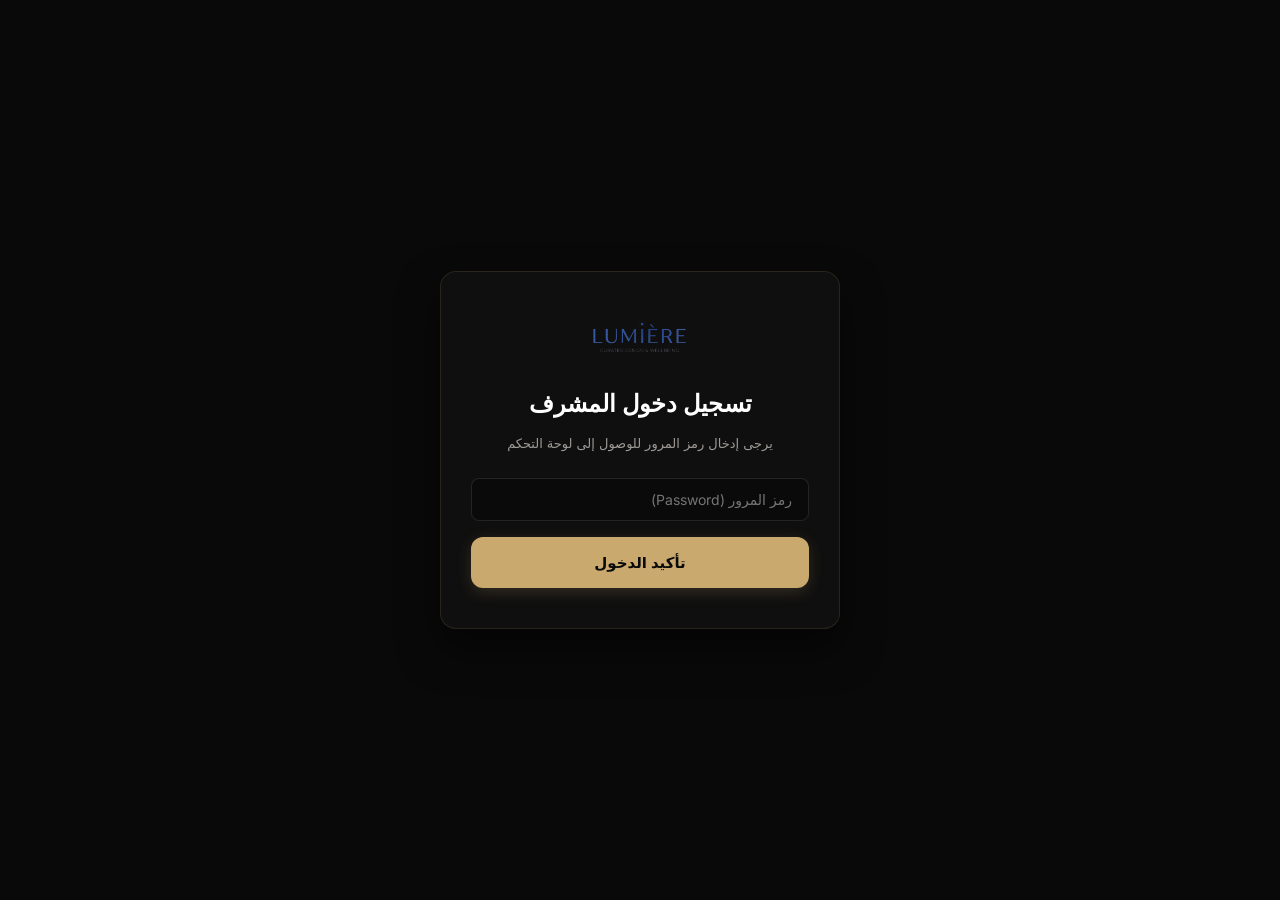
==== admin.html @ bc5e1bd5 "m" ====
<!DOCTYPE html>
<html lang="ar" dir="rtl">
<head>
  <meta charset="UTF-8" />
  <meta name="viewport" content="width=device-width, initial-scale=1.0" />
  <title>LUMIÈRE — لوحة تحكم المشرف</title>
  
  <!-- CSS Stylesheets -->
  <link rel="stylesheet" href="style.css" />
  
  <style>
    /* Admin Panel Specific Styling (Premium Dark Theme) */
    :root {
      --admin-bg: #090909;
      --admin-card: rgba(20, 20, 20, 0.6);
      --admin-border: rgba(201, 169, 110, 0.15);
      --admin-text: #f5f5f5;
    }
    
    body.admin-theme {
      background-color: var(--admin-bg);
      color: var(--admin-text);
      font-family: 'Inter', system-ui, sans-serif;
      padding-top: 40px;
    }
    
    /* Login Overlay */
    .login-overlay {
      position: fixed;
      top: 0; left: 0; right: 0; bottom: 0;
      background: #090909;
      z-index: 9999;
      display: flex;
      align-items: center;
      justify-content: center;
      padding: 20px;
      transition: opacity 0.5s ease, visibility 0.5s;
    }
    .login-overlay.hidden {
      opacity: 0;
      visibility: hidden;
      pointer-events: none;
    }
    .login-card {
      background: rgba(18, 18, 18, 0.75);
      border: 1px solid var(--admin-border);
      border-radius: 16px;
      padding: 40px 30px;
      max-width: 400px;
      width: 100%;
      text-align: center;
      backdrop-filter: blur(20px);
      -webkit-backdrop-filter: blur(20px);
      box-shadow: 0 20px 40px rgba(0,0,0,0.5);
    }
    .login-logo {
      height: 50px;
      margin: 0 auto 24px;
      filter: invert(1);
    }
    .login-title {
      font-family: 'Cormorant Garamond', Georgia, serif;
      font-size: 24px;
      font-weight: 600;
      color: var(--white);
      margin-bottom: 8px;
    }
    .login-subtitle {
      font-size: 13px;
      color: var(--grey-400);
      margin-bottom: 24px;
    }
    .login-form {
      display: flex;
      flex-direction: column;
      gap: 16px;
    }
    
    /* Main Layout */
    .admin-container {
      max-width: 1200px;
      margin: 0 auto;
      padding: 20px;
    }
    .admin-header {
      display: flex;
      justify-content: space-between;
      align-items: center;
      border-bottom: 1px solid var(--admin-border);
      padding-bottom: 20px;
      margin-bottom: 30px;
    }
    .admin-brand {
      display: flex;
      align-items: center;
      gap: 12px;
    }
    .admin-logo {
      height: 38px;
      filter: invert(1);
    }
    .admin-title-text {
      font-family: var(--font-serif);
      font-size: 22px;
      font-weight: 600;
      letter-spacing: 0.04em;
    }
    .logout-btn {
      padding: 8px 16px;
      border: 1px solid rgba(224, 85, 85, 0.4);
      border-radius: 8px;
      color: #e05555;
      font-size: 13px;
      font-weight: 600;
      transition: all 0.3s;
    }
    .logout-btn:hover {
      background: rgba(220, 60, 60, 0.1);
      border-color: #e05555;
    }
    
    .admin-grid {
      display: grid;
      grid-template-columns: 1.2fr 0.8fr;
      gap: 30px;
    }
    
    @media (max-width: 991px) {
      .admin-grid {
        grid-template-columns: 1fr;
      }
    }
    
    /* Box Styles */
    .admin-box {
      background: var(--admin-card);
      border: 1px solid var(--admin-border);
      border-radius: 16px;
      padding: 30px;
      backdrop-filter: blur(12px);
      -webkit-backdrop-filter: blur(12px);
    }
    .box-title {
      font-size: 18px;
      font-weight: 700;
      color: var(--accent);
      margin-bottom: 20px;
      border-bottom: 1px solid rgba(255,255,255,0.05);
      padding-bottom: 10px;
    }
    
    /* Form inputs for Admin Dark Mode */
    .a-form {
      display: flex;
      flex-direction: column;
      gap: 20px;
    }
    .a-group {
      display: flex;
      flex-direction: column;
      gap: 6px;
    }
    .a-label {
      font-size: 13px;
      font-weight: 700;
      color: #bbb;
    }
    .a-input, .a-select, .a-textarea {
      width: 100%;
      padding: 12px 16px;
      background: rgba(10, 10, 10, 0.8);
      border: 1px solid rgba(255, 255, 255, 0.1);
      border-radius: 8px;
      color: var(--white);
      font-family: inherit;
      font-size: 14px;
      transition: all 0.2s;
    }
    .a-input:focus, .a-select:focus, .a-textarea:focus {
      outline: none;
      border-color: var(--accent);
      box-shadow: 0 0 0 3px rgba(201, 169, 110, 0.15);
    }
    .a-row-2 {
      display: grid;
      grid-template-columns: 1fr 1fr;
      gap: 16px;
    }
    
    /* File Drag & Drop */
    .a-upload {
      border: 2px dashed rgba(255,255,255,0.15);
      border-radius: 12px;
      padding: 30px 20px;
      text-align: center;
      cursor: pointer;
      background: rgba(0,0,0,0.2);
      transition: all 0.3s;
    }
    .a-upload:hover, .a-upload.is-dragover {
      border-color: var(--accent);
      background: rgba(201, 169, 110, 0.03);
    }
    .upload-icon {
      font-size: 32px;
      margin-bottom: 10px;
      color: var(--accent);
      display: block;
    }
    .upload-text {
      font-size: 13px;
      color: #aaa;
    }
    .upload-preview-wrap {
      display: none;
      align-items: center;
      justify-content: space-between;
      margin-top: 10px;
      padding: 10px;
      background: rgba(255,255,255,0.03);
      border-radius: 8px;
      border: 1px solid rgba(255,255,255,0.05);
    }
    .upload-preview-img {
      width: 50px;
      height: 50px;
      object-fit: cover;
      border-radius: 4px;
    }
    .upload-remove {
      color: #e05555;
      font-size: 12px;
      font-weight: 600;
      cursor: pointer;
    }
    
    /* Benefits List Builder */
    .benefits-builder {
      display: flex;
      flex-direction: column;
      gap: 10px;
    }
    .benefit-input-row {
      display: flex;
      gap: 10px;
    }
    .add-benefit-btn {
      padding: 10px 16px;
      background: rgba(255,255,255,0.05);
      color: var(--white);
      border-radius: 8px;
      font-size: 13px;
      font-weight: 600;
      border: 1px solid rgba(255,255,255,0.1);
      transition: all 0.3s;
    }
    .add-benefit-btn:hover {
      border-color: var(--accent);
      color: var(--accent);
    }
    .remove-benefit-btn {
      padding: 0 12px;
      background: rgba(220, 60, 60, 0.1);
      color: #e05555;
      border-radius: 8px;
      font-size: 14px;
    }
    
    /* Submit Button */
    .submit-btn {
      width: 100%;
      padding: 16px;
      background: var(--accent);
      color: var(--black);
      font-size: 15px;
      font-weight: 700;
      border-radius: 12px;
      transition: all 0.3s;
      box-shadow: 0 4px 16px rgba(201, 169, 110, 0.2);
      margin-top: 10px;
    }
    .submit-btn:hover:not(:disabled) {
      transform: translateY(-2px);
      box-shadow: 0 6px 20px rgba(201, 169, 110, 0.35);
      filter: brightness(1.1);
    }
    .submit-btn:disabled {
      background: #333;
      color: #666;
      box-shadow: none;
      cursor: not-allowed;
    }
    
    /* Status Messages */
    .status-msg {
      padding: 14px 20px;
      border-radius: 10px;
      font-size: 13px;
      display: none;
      line-height: 1.5;
    }
    .status-msg--success {
      display: block;
      background: rgba(46, 204, 113, 0.1);
      border: 1px solid rgba(46, 204, 113, 0.3);
      color: #2ecc71;
    }
    .status-msg--error {
      display: block;
      background: rgba(231, 76, 60, 0.1);
      border: 1px solid rgba(231, 76, 60, 0.3);
      color: #e74c3c;
    }
    
    /* Preview Container fixes for admin */
    .admin-preview-sticky {
      position: sticky;
      top: 40px;
    }
    .preview-placeholder-card {
      border: 1.5px dashed rgba(255,255,255,0.1);
      border-radius: 12px;
      height: 350px;
      display: flex;
      align-items: center;
      justify-content: center;
      color: #666;
      font-style: italic;
    }
    
    /* Form Helpers */
    .toast-copy {
      position: fixed;
      bottom: 20px; left: 50%;
      transform: translateX(-50%);
      background: var(--accent);
      color: var(--black);
      padding: 8px 16px;
      border-radius: 20px;
      font-size: 12px;
      font-weight: bold;
      opacity: 0;
      transition: opacity 0.3s;
      z-index: 10000;
    }
    .toast-copy.is-visible {
      opacity: 1;
    }
  </style>
</head>
<body class="admin-theme">

  <!-- خلفية متحركة هادئة للموقع -->
  <div class="animated-bg-container">
      <div class="blur-orb orb-1"></div>
      <div class="blur-orb orb-2"></div>
      <div class="blur-orb orb-3"></div>
  </div>

  <!-- 🔒 شاشة تسجيل الدخول للحماية -->
  <div class="login-overlay" id="login-overlay">
    <div class="login-card">
      <img src="images/removebg-preview.png" alt="Lumière" class="login-logo" />
      <h2 class="login-title">تسجيل دخول المشرف</h2>
      <p class="login-subtitle">يرجى إدخال رمز المرور للوصول إلى لوحة التحكم</p>
      
      <form class="login-form" id="login-form">
        <div class="a-group">
          <input type="password" id="login-password" class="a-input" placeholder="رمز المرور (Password)" autocomplete="current-password" required />
        </div>
        <div id="login-error" class="status-msg status-msg--error" style="margin-bottom: 10px; display: none;"></div>
        <button type="submit" class="submit-btn" style="margin-top:0">تأكيد الدخول</button>
      </form>
    </div>
  </div>

  <!-- 📊 لوحة التحكم الرئيسية -->
  <div class="admin-container" id="admin-content" style="display:none">
    
    <header class="admin-header">
      <div class="admin-brand">
        <img src="images/removebg-preview.png" alt="Lumière" class="admin-logo" />
        <span class="admin-title-text">LUMIÈRE — إدارة المنتجات</span>
      </div>
      <button class="logout-btn" id="logout-btn">تسجيل الخروج</button>
    </header>

    <div class="admin-grid">
      <!-- الجزء الأيمن: نموذج إضافة منتج -->
      <section class="admin-box">
        <h2 class="box-title">إضافة منتج جديد</h2>
        
        <div id="status-container" style="margin-bottom: 20px;"></div>

        <form class="a-form" id="add-product-form">
          
          <div class="a-row-2">
            <!-- اسم المنتج -->
            <div class="a-group">
              <label class="a-label" for="p-name">اسم المنتج *</label>
              <input type="text" id="p-name" class="a-input" placeholder="مثال: Sérum Éclat Intense" required />
            </div>
            
            <!-- معرف المنتج Slug -->
            <div class="a-group">
              <label class="a-label" for="p-id">المعرف الفريد (ID/Slug) *</label>
              <input type="text" id="p-id" class="a-input" placeholder="مثال: serum-eclat (أحرف صغيرة وشرطات)" required />
            </div>
          </div>

          <div class="a-row-2">
            <!-- الماركة والتفصيل -->
            <div class="a-group">
              <label class="a-label" for="p-brand">العلامة التجارية والنوع *</label>
              <input type="text" id="p-brand" class="a-input" placeholder="مثال: Lumière · Sérum" required />
            </div>

            <!-- الحجم -->
            <div class="a-group">
              <label class="a-label" for="p-volume">الحجم / السعة *</label>
              <input type="text" id="p-volume" class="a-input" placeholder="مثال: 30 ml أو 120 ml" required />
            </div>
          </div>

          <div class="a-row-2">
            <!-- السعر الحالي -->
            <div class="a-group">
              <label class="a-label" for="p-price">السعر الحالي (DA) *</label>
              <input type="number" id="p-price" class="a-input" min="0" placeholder="مثال: 5900" required />
            </div>

            <!-- السعر القديم (اختياري) -->
            <div class="a-group">
              <label class="a-label" for="p-oldprice">السعر قبل التخفيض (اختياري)</label>
              <input type="number" id="p-oldprice" class="a-input" min="0" placeholder="مثال: 7500" />
            </div>
          </div>

          <div class="a-row-2">
            <!-- التصنيف -->
            <div class="a-group">
              <label class="a-label" for="p-category">التصنيف *</label>
              <select id="p-category" class="a-select" required>
                <option value="soins">عناية بالبشرة (Soins)</option>
                <option value="cheveux">عناية بالشعر (Cheveux)</option>
                <option value="parfums">عطور (Parfums)</option>
              </select>
            </div>

            <!-- الشارة الترويجية -->
            <div class="a-group">
              <label class="a-label" for="p-tag">الشارة الترويجية (Tag)</label>
              <input type="text" id="p-tag" class="a-input" placeholder="مثال: Bestseller, Nouveau, Exclusif" />
            </div>
          </div>

          <div class="a-row-2">
            <!-- النجوم التقييم -->
            <div class="a-group">
              <label class="a-label" for="p-stars">التقييم (النجوم) *</label>
              <select id="p-stars" class="a-select" required>
                <option value="5">5 نجوم (★★★★★)</option>
                <option value="4">4 نجوم (★★★★☆)</option>
                <option value="3">3 نجوم (★★★☆☆)</option>
              </select>
            </div>
            
            <!-- لا شيء آخر حالياً -->
            <div class="a-group"></div>
          </div>

          <!-- الوصف -->
          <div class="a-group">
            <label class="a-label" for="p-desc">الوصف القصير للمنتج *</label>
            <textarea id="p-desc" class="a-textarea" rows="3" placeholder="اكتب وصفاً موجزاً وجذاباً للمنتج..." required></textarea>
          </div>

          <!-- فوائد ومميزات المنتج -->
          <div class="a-group">
            <label class="a-label">فوائد ومميزات المنتج (Benefits Checklist) *</label>
            <div class="benefits-builder" id="benefits-container">
              <div class="benefit-input-row">
                <input type="text" class="a-input benefit-input" placeholder="مثال: إشراقة طبيعية وفورية للبشرة" required />
                <button type="button" class="remove-benefit-btn" onclick="removeBenefitRow(this)">✕</button>
              </div>
            </div>
            <button type="button" class="add-benefit-btn" id="add-benefit-row-btn" style="align-self:flex-start; margin-top:8px;">+ إضافة فائدة أخرى</button>
          </div>

          <!-- رفع الصورة -->
          <div class="a-group">
            <label class="a-label">صورة المنتج *</label>
            <div class="a-upload" id="upload-area">
              <span class="upload-icon">📸</span>
              <span class="upload-text" id="upload-status-text">اسحب الصورة هنا أو اضغط للاختيار</span>
              <input type="file" id="p-image-file" accept="image/*" style="display:none" required />
            </div>
            
            <div class="upload-preview-wrap" id="upload-preview-wrap">
              <img id="preview-thumbnail" class="upload-preview-img" src="" alt="Preview" />
              <span class="upload-remove" id="preview-remove">إزالة الصورة ✕</span>
            </div>
          </div>

          <!-- زر الحفظ -->
          <button type="submit" class="submit-btn" id="save-btn">حفظ ونشر المنتج 🚀</button>

        </form>
      </section>

      <!-- الجزء الأيسر: معاينة الكارت الحية -->
      <aside class="admin-preview-sticky">
        <div class="admin-box" style="padding: 20px;">
          <h2 class="box-title" style="margin-bottom:15px; font-size:16px;">المعاينة الحية للكارت (Live Preview)</h2>
          
          <div id="live-preview-container">
            <!-- سيتم توليد المعاينة هنا ديناميكياً -->
            <div class="preview-placeholder-card" id="preview-placeholder">
              قم بتعبئة البيانات ورفع صورة لعرض المعاينة الحية هنا...
            </div>
          </div>
        </div>
      </aside>
    </div>

  </div>

  <div class="toast-copy" id="toast-copy">تم نسخ RIP!</div>

  <!-- Firebase SDKs compat -->
  <script src="https://www.gstatic.com/firebasejs/10.8.0/firebase-app-compat.js"></script>
  <script src="https://www.gstatic.com/firebasejs/10.8.0/firebase-firestore-compat.js"></script>
  <script src="https://www.gstatic.com/firebasejs/10.8.0/firebase-storage-compat.js"></script>
  <script src="https://www.gstatic.com/firebasejs/10.8.0/firebase-auth-compat.js"></script>

  <!-- Shared Firebase Config -->
  <script src="firebase-config.js"></script>

  <script>
    /* =========================================================
       🔒 SECURITY AND LOGIN CONTROLS
    ========================================================= */
    const MASTER_PASSWORD_HASH = "lumiere2026"; // Simple master password
    const loginOverlay = document.getElementById('login-overlay');
    const loginForm    = document.getElementById('login-form');
    const loginPassword = document.getElementById('login-password');
    const loginError   = document.getElementById('login-error');
    const adminContent = document.getElementById('admin-content');
    const logoutBtn    = document.getElementById('logout-btn');

    // Check if already authenticated during session
    if (sessionStorage.getItem('lumiere_admin_auth') === 'true') {
      showAdminContent();
    }

    function showAdminContent() {
      loginOverlay.classList.add('hidden');
      adminContent.style.display = 'block';
    }

    loginForm.addEventListener('submit', (e) => {
      e.preventDefault();
      const enteredPassword = loginPassword.value;

      if (enteredPassword === MASTER_PASSWORD_HASH) {
        sessionStorage.setItem('lumiere_admin_auth', 'true');
        loginError.style.display = 'none';
        showAdminContent();
        loginPassword.value = '';
      } else {
        loginError.textContent = "رمز المرور غير صحيح! يرجى إعادة المحاولة.";
        loginError.style.display = 'block';
      }
    });

    logoutBtn.addEventListener('click', () => {
      sessionStorage.removeItem('lumiere_admin_auth');
      adminContent.style.display = 'none';
      loginOverlay.classList.remove('hidden');
    });

    /* =========================================================
       🛠️ DYNAMIC BENEFITS BUILDER
    ========================================================= */
    const benefitsContainer = document.getElementById('benefits-container');
    const addBenefitRowBtn  = document.getElementById('add-benefit-row-btn');

    function removeBenefitRow(button) {
      const rows = benefitsContainer.querySelectorAll('.benefit-input-row');
      if (rows.length > 1) {
        button.closest('.benefit-input-row').remove();
        updateLivePreview();
      } else {
        alert('يجب إضافة فائدة واحدة على الأقل للمنتج.');
      }
    }

    addBenefitRowBtn.addEventListener('click', () => {
      const row = document.createElement('div');
      row.className = 'benefit-input-row';
      row.innerHTML = `
        <input type="text" class="a-input benefit-input" placeholder="مثال: فائدة أو ميزة أخرى للمنتج..." required />
        <button type="button" class="remove-benefit-btn" onclick="removeBenefitRow(this)">✕</button>
      `;
      benefitsContainer.appendChild(row);
      
      // Attach change listener to the new input
      row.querySelector('.benefit-input').addEventListener('input', updateLivePreview);
    });

    /* =========================================================
       📸 IMAGE UPLOAD AND DRAG-AND-DROP PREVIEW
    ========================================================= */
    const uploadArea = document.getElementById('upload-area');
    const fileInput  = document.getElementById('p-image-file');
    const previewWrap = document.getElementById('upload-preview-wrap');
    const previewThumb = document.getElementById('preview-thumbnail');
    const previewRemove = document.getElementById('preview-remove');
    let loadedImageBase64 = null;

    uploadArea.addEventListener('click', (e) => {
      if (e.target === previewRemove) return;
      fileInput.click();
    });

    // Drag-and-drop
    uploadArea.addEventListener('dragover', (e) => {
      e.preventDefault();
      uploadArea.classList.add('is-dragover');
    });
    uploadArea.addEventListener('dragleave', () => {
      uploadArea.classList.remove('is-dragover');
    });
    uploadArea.addEventListener('drop', (e) => {
      e.preventDefault();
      uploadArea.classList.remove('is-dragover');
      if (e.dataTransfer.files.length > 0) {
        fileInput.files = e.dataTransfer.files;
        handleSelectedImage(fileInput.files[0]);
      }
    });

    fileInput.addEventListener('change', () => {
      if (fileInput.files.length > 0) {
        handleSelectedImage(fileInput.files[0]);
      }
    });

    function handleSelectedImage(file) {
      if (!file.type.startsWith('image/')) {
        alert('يرجى تحميل ملف صورة صالح فقط.');
        fileInput.value = '';
        return;
      }
      
      const reader = new FileReader();
      reader.onload = (e) => {
        loadedImageBase64 = e.target.result;
        previewThumb.src = loadedImageBase64;
        uploadArea.style.display = 'none';
        previewWrap.style.display = 'flex';
        updateLivePreview();
      };
      reader.readAsDataURL(file);
    }

    previewRemove.addEventListener('click', (e) => {
      e.stopPropagation();
      fileInput.value = '';
      loadedImageBase64 = null;
      previewThumb.src = '';
      uploadArea.style.display = 'block';
      previewWrap.style.display = 'none';
      updateLivePreview();
    });

    /* =========================================================
       👁️ LIVE PRODUCT CARD PREVIEW (Dynamically Generated)
    ========================================================= */
    const lpContainer = document.getElementById('live-preview-container');
    const lpPlaceholder = document.getElementById('preview-placeholder');
    
    // Form fields selectors
    const fName = document.getElementById('p-name');
    const fId = document.getElementById('p-id');
    const fBrand = document.getElementById('p-brand');
    const fVolume = document.getElementById('p-volume');
    const fPrice = document.getElementById('p-price');
    const fOldPrice = document.getElementById('p-oldprice');
    const fCategory = document.getElementById('p-category');
    const fTag = document.getElementById('p-tag');
    const fStars = document.getElementById('p-stars');
    const fDesc = document.getElementById('p-desc');

    // Auto-generate Slug/ID from Name
    fName.addEventListener('input', () => {
      if (!fId.dataset.userEdited) {
        fId.value = fName.value
          .toLowerCase()
          .replace(/[^\w\s-]/g, '') // remove special chars
          .replace(/\s+/g, '-')     // replace spaces with dash
          .replace(/-+/g, '-');     // replace multi-dashes with single
      }
      updateLivePreview();
    });

    fId.addEventListener('input', () => {
      fId.dataset.userEdited = "true";
      updateLivePreview();
    });

    // Add listeners to other inputs to trigger preview updates
    [fBrand, fVolume, fPrice, fOldPrice, fCategory, fTag, fStars, fDesc].forEach(el => {
      el.addEventListener('input', updateLivePreview);
    });
    
    // Initial change listener for first benefit
    document.querySelector('.benefit-input').addEventListener('input', updateLivePreview);

    function starsHTML(count) {
      return '★'.repeat(count) + '☆'.repeat(5 - count);
    }

    function updateLivePreview() {
      const name = fName.value.trim();
      const price = parseFloat(fPrice.value) || 0;
      const oldPrice = parseFloat(fOldPrice.value) || null;
      const brand = fBrand.value.trim();
      const desc = fDesc.value.trim();
      const tag = fTag.value.trim();
      const stars = parseInt(fStars.value, 10);
      const imageSrc = loadedImageBase64 || '';

      if (!name || !price) {
        lpPlaceholder.style.display = 'flex';
        // Remove existing card preview if any
        const existingCard = lpContainer.querySelector('.pcard');
        if (existingCard) existingCard.remove();
        return;
      }

      lpPlaceholder.style.display = 'none';
      let existingCard = lpContainer.querySelector('.pcard');
      if (!existingCard) {
        existingCard = document.createElement('article');
        existingCard.className = 'pcard';
        existingCard.style.maxWidth = '340px';
        existingCard.style.margin = '0 auto';
        lpContainer.appendChild(existingCard);
      }

      const oldPriceStr = oldPrice ? `<span class="pcard__old">${oldPrice.toLocaleString('fr-DZ')} DA</span>` : '';
      const tagStr = tag ? `<span class="pcard__tag">${tag}</span>` : '';

      existingCard.innerHTML = `
        <div class="pcard__image-wrap" style="height: 240px; background: rgba(255,255,255,0.03);">
          ${tagStr}
          <button class="pcard__wish" type="button" style="pointer-events: none;">♡</button>
          <div class="pcard__image-link" style="display:block; width:100%; height:100%;">
            <img src="${imageSrc || 'data:image/svg+xml,%3Csvg xmlns=\'http://www.w3.org/2000/svg\' width=\'80\' height=\'80\' viewBox=\'0 0 24 24\' fill=\'none\' stroke=\'%23c9a96e\' stroke-width=\'1\'%3E%3Crect x=\'3\' y=\'3\' width=\'18\' height=\'18\' rx=\'2\'/%3E%3Ccircle cx=\'8.5\' cy=\'8.5\' r=\'1.5\'/%3E%3Cpolyline points=\'21 15 16 10 5 21\'/%3E%3C/svg%3E'}" 
                 alt="${name}" class="pcard__image" style="width: 100%; height: 100%; object-fit: cover;" />
          </div>
          <div class="pcard__overlay" style="display:flex; justify-content:center; align-items:center;">
            <button class="pcard__quick-add" type="button" style="pointer-events: none; padding: 10px 16px; border-radius: 8px;">+ Ajouter au panier</button>
          </div>
        </div>
        <div class="pcard__body" style="padding:15px; border-top:1px solid rgba(255,255,255,0.05); text-align:right;" dir="rtl">
          <p class="pcard__brand" style="margin-bottom:4px; font-size:12px; color:var(--accent);">${brand || 'LUMIÈRE'}</p>
          <h3 class="pcard__name" style="font-size:15px; font-weight:700; margin-bottom:6px;">${name}</h3>
          <p class="pcard__desc" style="font-size:12px; line-height:1.4; color:#888; height:auto; -webkit-line-clamp:2; margin-bottom:10px;">${desc || 'وصف المنتج يظهر هنا...'}</p>
          <div class="pcard__footer" style="display:flex; justify-content:space-between; align-items:center;">
            <div>
              <span class="pcard__price" style="font-weight:700; font-size:14px;">${price.toLocaleString('fr-DZ')} DA</span>
              ${oldPriceStr}
            </div>
            <div class="pcard__stars" style="color:var(--accent); font-size:12px;">${starsHTML(stars)}</div>
          </div>
        </div>
      `;
    }

    /* =========================================================
       🔥 SUBMIT PRODUCT DATA TO FIREBASE
    ========================================================= */
    const addProductForm = document.getElementById('add-product-form');
    const statusContainer = document.getElementById('status-container');
    const saveBtn = document.getElementById('save-btn');

    addProductForm.addEventListener('submit', async (e) => {
      e.preventDefault();

      // Clear previous status
      statusContainer.innerHTML = '';

      if (!firebaseInitialized) {
        showStatus('error', 'لا يمكن حفظ المنتج: لم يتم تهيئة Firebase بنجاح. يرجى تعديل مفاتيح الإعداد في الملف `firebase-config.js`.');
        return;
      }

      const file = fileInput.files[0];
      if (!file) {
        showStatus('error', 'يرجى اختيار صورة للمنتج أولاً.');
        return;
      }

      // Collect benefits list
      const benefits = [];
      document.querySelectorAll('.benefit-input').forEach(input => {
        const val = input.value.trim();
        if (val) benefits.push(val);
      });

      if (benefits.length === 0) {
        showStatus('error', 'يرجى كتابة فائدة واحدة على الأقل للمنتج.');
        return;
      }

      // Disable inputs
      saveBtn.disabled = true;
      saveBtn.textContent = 'جاري رفع صورة المنتج...';

      try {
        const pId = fId.value.trim();
        
        // 1. Upload file to Firebase Storage
        const fileExt = file.name.split('.').pop();
        const storageRef = storage.ref(`products/${pId}_${Date.now()}.${fileExt}`);
        const uploadTask = await storageRef.put(file);
        const imageUrl = await uploadTask.ref.getDownloadURL();
        
        saveBtn.textContent = 'جاري نشر البيانات في قاعدة البيانات...';

        // 2. Prepare payload
        const productPayload = {
          id: pId,
          name: fName.value.trim(),
          brand: fBrand.value.trim(),
          desc: fDesc.value.trim(),
          price: parseFloat(fPrice.value),
          oldPrice: fOldPrice.value ? parseFloat(fOldPrice.value) : null,
          img: imageUrl,
          tag: fTag.value.trim() || 'Nouveau',
          stars: parseInt(fStars.value, 10),
          category: fCategory.value,
          volume: fVolume.value.trim(),
          benefits: benefits,
          createdAt: firebase.firestore.FieldValue.serverTimestamp()
        };

        // 3. Save to Firestore doc
        await db.collection('products').doc(pId).set(productPayload);

        showStatus('success', `تم نشر المنتج <strong>"${productPayload.name}"</strong> بنجاح! تم حفظ البيانات والوصول للمتجر ديناميكياً.`);
        
        // Reset form completely
        addProductForm.reset();
        previewRemove.click();
        
        // Reset dynamic benefits except the first row
        const rows = benefitsContainer.querySelectorAll('.benefit-input-row');
        for (let i = 1; i < rows.length; i++) {
          rows[i].remove();
        }
        
        // Refresh preview
        updateLivePreview();

      } catch (error) {
        console.error("Firebase upload error:", error);
        showStatus('error', `حدث خطأ أثناء رفع المنتج: ${error.message}`);
      } finally {
        saveBtn.disabled = false;
        saveBtn.textContent = 'حفظ ونشر المنتج 🚀';
      }
    });

    function showStatus(type, msg) {
      const div = document.createElement('div');
      div.className = `status-msg status-msg--${type}`;
      div.innerHTML = msg;
      statusContainer.appendChild(div);
      
      // Auto-scroll status into view
      div.scrollIntoView({ behavior: 'smooth', block: 'nearest' });
    }
  </script>
</body>
</html>
---- style.css ----
/* ============================================================
   LUMIÈRE — Sephora / Fenty Beauty Inspired Design
   Palette: Pure Black & White, Editorial & Luxury
   ============================================================ */

/* ── Google Fonts ─────────────────────────────────────────── */
@import url('https://fonts.googleapis.com/css2?family=Cormorant+Garamond:ital,wght@0,300;0,400;0,600;1,300;1,400&family=Inter:wght@300;400;500;600&display=swap');

/* ── Design Tokens ────────────────────────────────────────── */
:root {
  --black:       #0a0a0a;
  --white:       #ffffff;
  --off-white:   #f5f4f2;
  --grey-100:    #f0efed;
  --grey-200:    #e0dedb;
  --grey-400:    #9e9b97;
  --grey-600:    #5a5855;
  --accent:      #c9a96e;      /* warm gold — the one hint of colour */

  --font-serif:  'Cormorant Garamond', Georgia, serif;
  --font-sans:   'Inter', system-ui, sans-serif;

  --ease-out:    cubic-bezier(0.22, 1, 0.36, 1);
  --ease-in-out: cubic-bezier(0.65, 0, 0.35, 1);

  --nav-h:       72px;
  --radius-sm:   4px;
  --radius-md:   8px;
}

/* ── Reset & Base ─────────────────────────────────────────── */
*, *::before, *::after {
  margin: 0;
  padding: 0;
  box-sizing: border-box;
}

html {
  scroll-behavior: smooth;
  scroll-padding-top: 110px;
  -webkit-font-smoothing: antialiased;
}

body {
  background-color: var(--white);
  color: var(--black);
  font-family: var(--font-sans);
  font-size: 15px;
  line-height: 1.6;
  overflow-x: hidden;
  padding-top: 108px; /* promo banner (36px) + navbar (72px) */
}

img { display: block; max-width: 100%; }
a   { text-decoration: none; color: inherit; }
button { cursor: pointer; font-family: inherit; border: none; background: none; }

/* ── Utility ──────────────────────────────────────────────── */
.visually-hidden {
  position: absolute; width: 1px; height: 1px;
  overflow: hidden; clip: rect(0 0 0 0);
}

/* ============================================================
   🧭 NAVBAR
   ============================================================ */
.navbar {
  position: fixed;
  top: 36px; left: 0; right: 0;
  height: var(--nav-h);
  background: rgba(255,255,255,0.96);
  backdrop-filter: blur(12px);
  -webkit-backdrop-filter: blur(12px);
  border-bottom: 1px solid var(--grey-200);
  display: flex;
  align-items: center;
  justify-content: space-between;
  padding: 0 48px;
  z-index: 1000;
  transition: height 0.3s var(--ease-out),
              top 0.3s var(--ease-out),
              box-shadow 0.3s;
}
.navbar--shrink {
  top: 36px;
  height: 56px;
}

.navbar:has(+ .hero:not(:is(:hover))) {
  box-shadow: none;
}

/* Logo */
.nav__logo {
  display: flex;
  align-items: center;
  max-width: 45%; /* prevent overlap with navbar buttons on small screens */
}
.nav__logo-img {
  height: 46px; /* height between 45px and 50px */
  max-height: 100%;
  width: auto;
  max-width: 100%;
  object-fit: contain;
  display: block;
  transition: height 0.3s var(--ease-out);
}
.navbar--shrink .nav__logo-img {
  height: 38px;
}

/* Links */
.nav__links {
  display: flex;
  align-items: center;
  list-style: none;
  gap: 36px;
}
.nav__links a {
  font-size: 12px;
  font-weight: 500;
  letter-spacing: 0.12em;
  text-transform: uppercase;
  color: var(--grey-600);
  position: relative;
  padding-bottom: 3px;
  transition: color 0.25s;
}
.nav__links a::after {
  content: '';
  position: absolute;
  left: 0; bottom: 0;
  width: 0; height: 1px;
  background: var(--black);
  transition: width 0.3s var(--ease-out);
}
.nav__links a:hover {
  color: var(--black);
}
.nav__links a:hover::after { width: 100%; }

/* Icon buttons */
.nav__right { display: flex; align-items: center; gap: 12px; }
.nav__icon-btn {
  position: relative;
  width: 40px; height: 40px;
  display: flex; align-items: center; justify-content: center;
  border-radius: 50%;
  color: var(--black);
  transition: background 0.2s;
}
.nav__icon-btn:hover { background: var(--grey-100); }

.nav__cart-badge {
  position: absolute;
  top: 4px; right: 4px;
  width: 16px; height: 16px;
  background: var(--black);
  color: var(--white);
  font-size: 9px;
  font-weight: 600;
  border-radius: 50%;
  display: flex; align-items: center; justify-content: center;
  transition: transform 0.25s var(--ease-out);
}

/* ============================================================
   🖼️ HERO SECTION
   ============================================================ */
.hero {
  position: relative;
  height: 100vh;
  min-height: 600px;
  overflow: hidden;
  display: flex;
  align-items: flex-end;
}

/* Background image */
.hero__bg {
  position: absolute;
  inset: 0;
  z-index: 0;
}
.hero__bg img {
  width: 100%;
  height: 100%;
  object-fit: cover;
  object-position: center 20%;
  transform: scale(1.04);
  transition: transform 8s var(--ease-out);
}
.hero:hover .hero__bg img {
  transform: scale(1);
}

/* Gradient overlay — dark at bottom, transparent at top */
.hero__overlay {
  position: absolute;
  inset: 0;
  z-index: 1;
  background: linear-gradient(
    to top,
    rgba(0,0,0,0.82) 0%,
    rgba(0,0,0,0.38) 40%,
    rgba(0,0,0,0.10) 75%,
    transparent 100%
  );
}

/* Hero content */
.hero__content {
  position: relative;
  z-index: 2;
  max-width: 680px;
  padding: 0 72px 88px;
  color: var(--white);
}

.hero__eyebrow {
  display: inline-block;
  font-size: 11px;
  font-weight: 500;
  letter-spacing: 0.22em;
  text-transform: uppercase;
  color: var(--accent);
  margin-bottom: 20px;
  opacity: 0;
  transform: translateY(16px);
  animation: fadeUp 0.8s var(--ease-out) 0.2s forwards;
}

.hero__title {
  font-family: var(--font-serif);
  font-size: clamp(3.2rem, 6vw, 5.4rem);
  font-weight: 300;
  line-height: 1.08;
  letter-spacing: -0.01em;
  margin-bottom: 24px;
  opacity: 0;
  transform: translateY(20px);
  animation: fadeUp 0.9s var(--ease-out) 0.38s forwards;
}
.hero__title em {
  font-style: italic;
  font-weight: 300;
}

.hero__desc {
  font-size: 15px;
  font-weight: 300;
  color: rgba(255,255,255,0.75);
  max-width: 420px;
  line-height: 1.75;
  margin-bottom: 40px;
  opacity: 0;
  transform: translateY(16px);
  animation: fadeUp 0.9s var(--ease-out) 0.54s forwards;
}

/* CTA Button */
.btn-hero {
  display: inline-flex;
  align-items: center;
  gap: 10px;
  padding: 14px 32px;
  background: var(--white);
  color: var(--black);
  font-size: 12px;
  font-weight: 500;
  letter-spacing: 0.14em;
  text-transform: uppercase;
  border-radius: var(--radius-sm);
  transition: background 0.25s, color 0.25s, gap 0.3s var(--ease-out);
  opacity: 0;
  transform: translateY(16px);
  animation: fadeUp 0.9s var(--ease-out) 0.68s forwards;
}
.btn-hero:hover {
  background: var(--accent);
  color: var(--white);
  gap: 16px;
}
.btn-hero .arrow {
  transition: transform 0.3s var(--ease-out);
}
.btn-hero:hover .arrow {
  transform: translateX(4px);
}

/* Scroll indicator */
.hero__scroll {
  position: absolute;
  bottom: 40px;
  right: 72px;
  z-index: 2;
  display: flex;
  flex-direction: column;
  align-items: center;
  gap: 10px;
  color: rgba(255,255,255,0.5);
  font-size: 10px;
  letter-spacing: 0.18em;
  text-transform: uppercase;
  opacity: 0;
  animation: fadeIn 1s var(--ease-out) 1.1s forwards;
}
.hero__scroll-line {
  width: 1px;
  height: 50px;
  background: linear-gradient(to bottom, rgba(255,255,255,0.5), transparent);
  animation: scrollPulse 2s ease-in-out 1.5s infinite;
}

/* ============================================================
   📣 MARQUEE STRIP
   ============================================================ */
.strip {
  background: var(--black);
  color: var(--white);
  overflow: hidden;
  white-space: nowrap;
  padding: 13px 0;
  border-top: 1px solid #1a1a1a;
  border-bottom: 1px solid #1a1a1a;
}
.strip__inner {
  display: inline-flex;
  animation: marquee 28s linear infinite;
}
.strip__item {
  font-size: 11px;
  font-weight: 400;
  letter-spacing: 0.14em;
  text-transform: uppercase;
  color: rgba(255,255,255,0.75);
  padding: 0 40px;
}
.strip__dot {
  display: inline-block;
  width: 3px; height: 3px;
  background: var(--accent);
  border-radius: 50%;
  vertical-align: middle;
  margin: 0 16px 1px;
}

/* ============================================================
   🛍️ PRODUCTS SECTION
   ============================================================ */
.products {
  padding: 100px 72px;
  background: var(--white);
}

/* Section header */
.section-header {
  display: flex;
  align-items: flex-end;
  justify-content: space-between;
  margin-bottom: 64px;
  gap: 24px;
}
.section-label {
  font-size: 11px;
  font-weight: 500;
  letter-spacing: 0.2em;
  text-transform: uppercase;
  color: var(--grey-400);
  margin-bottom: 10px;
}
.section-title {
  font-family: var(--font-serif);
  font-size: clamp(2rem, 3.5vw, 3rem);
  font-weight: 300;
  line-height: 1.12;
  letter-spacing: -0.01em;
}
.section-title em {
  font-style: italic;
}
.section-link {
  display: inline-flex;
  align-items: center;
  gap: 8px;
  font-size: 12px;
  font-weight: 500;
  letter-spacing: 0.1em;
  text-transform: uppercase;
  color: var(--black);
  padding-bottom: 2px;
  border-bottom: 1px solid var(--black);
  white-space: nowrap;
  transition: color 0.2s, border-color 0.2s, gap 0.25s var(--ease-out);
  flex-shrink: 0;
}
.section-link:hover {
  color: var(--accent);
  border-color: var(--accent);
  gap: 14px;
}

/* ── Filter Bar ───────────────────────────────────────────── */
.filter-bar {
  display: flex;
  align-items: center;
  gap: 10px;
  flex-wrap: wrap;
  margin-bottom: 40px;
}

.filter-btn {
  padding: 9px 22px;
  border: 1px solid var(--grey-200);
  border-radius: 30px;
  font-size: 12px;
  font-weight: 500;
  letter-spacing: 0.08em;
  color: var(--grey-600);
  background: var(--white);
  cursor: pointer;
  transition:
    background  0.22s ease,
    color       0.22s ease,
    border-color 0.22s ease,
    transform   0.18s ease,
    box-shadow  0.22s ease;
  position: relative;
  overflow: hidden;
}
.filter-btn:hover {
  border-color: var(--accent);
  color: var(--accent);
  transform: translateY(-1px);
  box-shadow: 0 4px 14px rgba(201, 169, 110, 0.18);
}
.filter-btn.active {
  background: var(--black);
  color: var(--white);
  border-color: var(--black);
  box-shadow: 0 4px 16px rgba(0, 0, 0, 0.15);
}
.filter-btn.active:hover {
  background: var(--accent);
  border-color: var(--accent);
  color: var(--white);
}

/* Dark mode */
.dark-mode .filter-btn {
  background: #1e1e1e;
  border-color: #333;
  color: #888;
}
.dark-mode .filter-btn:hover {
  border-color: var(--accent);
  color: var(--accent);
}
.dark-mode .filter-btn.active {
  background: var(--accent);
  border-color: var(--accent);
  color: #fff;
}

/* ── Product Grid ─────────────────────────────────────────── */
.products__grid {
  display: grid;
  grid-template-columns: repeat(3, 1fr);
  column-gap: 2px;
  row-gap: 32px;       /* espace entre les 2 rangées de 3 produits */
}

/* ── Product Card ─────────────────────────────────────────── */
.pcard {
  background: var(--white);
  position: relative;
  display: flex;
  flex-direction: column;
  outline: 1px solid transparent;
  transition: outline-color 0.3s;
}
.pcard:hover {
  outline-color: var(--grey-200);
}

/* Image wrapper */
.pcard__image-wrap {
  position: relative;
  overflow: hidden;
  background: var(--grey-100);
  aspect-ratio: 3 / 4;
}

/* Tag badge */
.pcard__tag {
  position: absolute;
  top: 16px;
  left: 16px;
  z-index: 3;
  font-size: 9px;
  font-weight: 600;
  letter-spacing: 0.16em;
  text-transform: uppercase;
  background: var(--black);
  color: var(--white);
  padding: 5px 10px;
  border-radius: 2px;
}

/* Wishlist button */
.pcard__wish {
  position: absolute;
  top: 12px;
  right: 12px;
  z-index: 3;
  width: 36px; height: 36px;
  border-radius: 50%;
  background: rgba(255,255,255,0.9);
  backdrop-filter: blur(4px);
  display: flex; align-items: center; justify-content: center;
  font-size: 16px;
  color: var(--grey-400);
  opacity: 0;
  transform: translateY(-4px);
  transition: opacity 0.3s var(--ease-out),
              transform 0.3s var(--ease-out),
              color 0.2s,
              background 0.2s;
}
.pcard:hover .pcard__wish {
  opacity: 1;
  transform: translateY(0);
}
.pcard__wish.active,
.pcard__wish:hover {
  color: #d14;
  background: var(--white);
}

/* Product image */
.pcard__image-link {
  display: block;
  width: 100%;
  height: 100%;
}
.pcard__image {
  width: 100%;
  height: 100%;
  object-fit: cover;
  transition: transform 0.7s var(--ease-out);
}
.pcard:hover .pcard__image {
  transform: scale(1.06);
}

/* Overlay with quick-add */
.pcard__overlay {
  position: absolute;
  inset: 0;
  z-index: 2;
  background: rgba(0,0,0,0.18);
  display: flex;
  align-items: flex-end;
  justify-content: center;
  padding: 24px;
  opacity: 0;
  transition: opacity 0.35s var(--ease-out);
}
.pcard:hover .pcard__overlay {
  opacity: 1;
}

/* Quick-add button */
.pcard__quick-add {
  width: 100%;
  padding: 13px 20px;
  background: var(--white);
  color: var(--black);
  font-size: 11px;
  font-weight: 600;
  letter-spacing: 0.14em;
  text-transform: uppercase;
  border-radius: var(--radius-sm);
  transform: translateY(8px);
  transition: transform 0.35s var(--ease-out),
              background 0.25s,
              color 0.25s;
}
.pcard:hover .pcard__quick-add {
  transform: translateY(0);
}
.pcard__quick-add:hover {
  background: var(--black);
  color: var(--white);
}
.pcard__quick-add:disabled {
  background: var(--accent) !important;
  color: var(--white) !important;
  cursor: default;
}

/* Card body */
.pcard__body {
  padding: 22px 20px 26px;
  display: flex;
  flex-direction: column;
  flex: 1;
  border: 1px solid var(--grey-200);
  border-top: none;
}
.pcard__brand {
  font-size: 10px;
  font-weight: 500;
  letter-spacing: 0.18em;
  text-transform: uppercase;
  color: var(--grey-400);
  margin-bottom: 6px;
}
.pcard__name {
  font-family: var(--font-serif);
  font-size: 1.3rem;
  font-weight: 400;
  line-height: 1.3;
  margin-bottom: 10px;
  color: var(--black);
}
.pcard__name a {
  color: inherit;
  text-decoration: none;
}
.pcard__desc {
  font-size: 13px;
  color: var(--grey-600);
  line-height: 1.65;
  margin-bottom: 20px;
  flex: 1;
}
.pcard__footer {
  display: flex;
  align-items: center;
  justify-content: space-between;
  margin-top: auto;
}
.pcard__price {
  font-family: var(--font-serif);
  font-size: 1.2rem;
  font-weight: 600;
  letter-spacing: 0.01em;
}
.pcard__old {
  font-size: 12px;
  color: var(--grey-400);
  text-decoration: line-through;
  margin-left: 8px;
}
.pcard__stars {
  font-size: 13px;
  color: var(--accent);
  letter-spacing: 2px;
}

/* ============================================================
   ⭐ REVIEWS SECTION
   ============================================================ */
.reviews {
  background: var(--off-white);
  padding: 100px 72px;
  border-top: 1px solid var(--grey-200);
}

/* ── Header ───────────────────────────────────────────────── */
.reviews__header {
  display: flex;
  align-items: flex-end;
  justify-content: space-between;
  gap: 24px;
  margin-bottom: 64px;
}

.reviews__title {
  font-family: var(--font-serif);
  font-size: clamp(2rem, 3.5vw, 3rem);
  font-weight: 300;
  line-height: 1.12;
  letter-spacing: -0.01em;
}
.reviews__title em { font-style: italic; }

/* Global score block */
.reviews__global {
  text-align: right;
  flex-shrink: 0;
}
.reviews__global-stars {
  font-size: 22px;
  color: var(--accent);
  letter-spacing: 3px;
  line-height: 1;
  margin-bottom: 4px;
}
.reviews__global-score {
  font-family: var(--font-serif);
  font-size: 2.8rem;
  font-weight: 600;
  line-height: 1;
  color: var(--black);
}
.reviews__global-sub {
  font-size: 11px;
  color: var(--grey-400);
  letter-spacing: 0.1em;
  text-transform: uppercase;
  margin-top: 4px;
}

/* ── Grid ─────────────────────────────────────────────────── */
.reviews__grid {
  display: grid;
  grid-template-columns: repeat(3, 1fr);
  gap: 24px;
  margin-bottom: 64px;
  align-items: start;
}

/* ── Review Card ──────────────────────────────────────────── */
.rcard {
  background: var(--white);
  border: 1px solid var(--grey-200);
  border-radius: var(--radius-md);
  padding: 28px 26px;
  position: relative;
  transition: box-shadow 0.3s var(--ease-out), transform 0.3s var(--ease-out);
}
.rcard:hover {
  box-shadow: 0 12px 40px rgba(0, 0, 0, 0.07);
  transform: translateY(-3px);
}

/* Featured card (centre) */
.rcard--featured {
  border-color: var(--accent);
  box-shadow: 0 8px 32px rgba(201, 169, 110, 0.12);
}
.rcard--featured:hover {
  box-shadow: 0 16px 48px rgba(201, 169, 110, 0.2);
}

/* Quote decoration */
.rcard__quote-icon {
  position: absolute;
  top: 20px;
  right: 22px;
  font-size: 3.5rem;
  line-height: 1;
  color: var(--accent);
  opacity: 0.18;
  font-family: Georgia, serif;
  pointer-events: none;
}

/* Top row: avatar + name + verified */
.rcard__top {
  display: flex;
  align-items: center;
  gap: 12px;
  margin-bottom: 16px;
}

.rcard__avatar {
  width: 42px;
  height: 42px;
  border-radius: 50%;
  flex-shrink: 0;
  display: flex;
  align-items: center;
  justify-content: center;
}
.rcard__avatar span {
  font-family: var(--font-serif);
  font-size: 1.1rem;
  font-weight: 600;
  color: var(--white);
  text-shadow: 0 1px 2px rgba(0,0,0,0.2);
}

.rcard__meta { flex: 1; }
.rcard__name {
  font-size: 14px;
  font-weight: 600;
  color: var(--black);
  line-height: 1.3;
}
.rcard__date {
  font-size: 11px;
  color: var(--grey-400);
  letter-spacing: 0.06em;
}

.rcard__verified {
  display: inline-flex;
  align-items: center;
  gap: 4px;
  font-size: 10px;
  font-weight: 500;
  letter-spacing: 0.06em;
  color: #2a9d60;
  background: rgba(42, 157, 96, 0.08);
  padding: 4px 8px;
  border-radius: 20px;
  white-space: nowrap;
  flex-shrink: 0;
}

/* Stars */
.rcard__stars {
  font-size: 15px;
  color: var(--accent);
  letter-spacing: 2px;
  margin-bottom: 10px;
}

/* Headline */
.rcard__headline {
  font-family: var(--font-serif);
  font-size: 1.1rem;
  font-weight: 400;
  line-height: 1.35;
  color: var(--black);
  margin-bottom: 12px;
}

/* Body text */
.rcard__body {
  font-size: 13.5px;
  color: var(--grey-600);
  line-height: 1.75;
  margin-bottom: 18px;
}

/* Product badge */
.rcard__product {
  display: inline-flex;
  align-items: center;
  gap: 6px;
  font-size: 10px;
  font-weight: 500;
  letter-spacing: 0.1em;
  text-transform: uppercase;
  color: var(--grey-400);
  background: var(--grey-100);
  padding: 5px 10px;
  border-radius: 20px;
}

/* ── Trust Bar ────────────────────────────────────────────── */
.reviews__trust {
  display: flex;
  align-items: center;
  justify-content: center;
  gap: 0;
  background: var(--white);
  border: 1px solid var(--grey-200);
  border-radius: var(--radius-md);
  padding: 20px 32px;
}
.reviews__trust-item {
  display: flex;
  align-items: center;
  gap: 10px;
  flex: 1;
  justify-content: center;
  font-size: 12px;
  font-weight: 500;
  letter-spacing: 0.08em;
  text-transform: uppercase;
  color: var(--grey-600);
  padding: 0 16px;
}
.reviews__trust-item svg {
  color: var(--accent);
  flex-shrink: 0;
}
.reviews__trust-sep {
  width: 1px;
  height: 32px;
  background: var(--grey-200);
  flex-shrink: 0;
}

/* ── Responsive ───────────────────────────────────────────── */
@media (max-width: 1024px) {
  .reviews { padding: 80px 32px; }
}
@media (max-width: 768px) {
  .reviews { padding: 60px 20px; }
  .reviews__header {
    flex-direction: column;
    align-items: flex-start;
    margin-bottom: 40px;
  }
  .reviews__global { text-align: left; }
  .reviews__grid {
    grid-template-columns: 1fr;
    gap: 16px;
  }
  .reviews__trust {
    flex-direction: column;
    gap: 16px;
    padding: 24px 20px;
  }
  .reviews__trust-sep {
    width: 32px;
    height: 1px;
  }
}

/* ============================================================
   🛒 CHECKOUT SECTION
   ============================================================ */
.checkout {
  background: var(--off-white);
  padding: 100px 72px;
  border-top: 1px solid var(--grey-200);
}

.checkout__inner {
  display: grid;
  grid-template-columns: 1fr 1fr;
  gap: 64px;
  max-width: 1100px;
  margin: 0 auto;
}

/* Titles inside checkout */
.checkout__title {
  font-family: var(--font-serif);
  font-size: clamp(1.8rem, 3vw, 2.6rem);
  font-weight: 300;
  line-height: 1.15;
  margin-bottom: 36px;
}
.checkout__title em { font-style: italic; }

/* ── Order Summary (left column) ──────────────────────────── */
.checkout__items {
  border: 1px solid var(--grey-200);
  border-radius: var(--radius-md);
  background: var(--white);
  padding: 8px 0;
  margin-bottom: 16px;
  min-height: 120px;
}

.checkout__empty {
  text-align: center;
  padding: 32px 20px;
  font-size: 13px;
  color: var(--grey-400);
  line-height: 1.8;
}

.checkout__item {
  display: flex;
  justify-content: space-between;
  align-items: center;
  padding: 14px 20px;
  border-bottom: 1px solid var(--grey-100);
  animation: fadeUp 0.3s var(--ease-out) both;
}
.checkout__item:last-child { border-bottom: none; }

.ci__name {
  font-size: 14px;
  color: var(--black);
}
.ci__name em {
  font-style: normal;
  color: var(--grey-400);
  font-size: 12px;
  margin-left: 4px;
}
.ci__price {
  font-family: var(--font-serif);
  font-size: 1rem;
  font-weight: 600;
}

.checkout__subtotal-row {
  display: flex;
  justify-content: space-between;
  align-items: center;
  padding: 14px 0;
  font-size: 13px;
  color: var(--grey-600);
  border-top: 1px solid var(--grey-200);
}
.checkout__subtotal-row span:last-child {
  font-family: var(--font-serif);
  font-size: 1rem;
  font-weight: 600;
  color: var(--black);
}

/* ── Delivery Form (right column) ─────────────────────────── */

/* Section title (Informations Personnelles) */
.form__section-title {
  display: flex;
  align-items: center;
  gap: 8px;
  font-size: 11px;
  font-weight: 500;
  letter-spacing: 0.18em;
  text-transform: uppercase;
  color: var(--grey-600);
  margin-bottom: 20px;
}
.form__section-icon {
  display: flex;
  align-items: center;
  color: var(--accent);
}

/* Two-column row (Nom + Prénom) */
.form__row {
  display: grid;
  grid-template-columns: 1fr 1fr;
  gap: 16px;
}

/* Text / Tel inputs */
.form__input {
  width: 100%;
  padding: 13px 16px;
  background: var(--white);
  color: var(--black);
  font-family: var(--font-sans);
  font-size: 14px;
  border: 1px solid var(--grey-200);
  border-radius: var(--radius-sm);
  outline: none;
  transition: border-color 0.2s, box-shadow 0.2s;
}
.form__input::placeholder {
  color: var(--grey-400);
  font-size: 13px;
  font-weight: 300;
}
.form__input:hover {
  border-color: var(--grey-400);
}
.form__input:focus {
  border-color: var(--black);
  box-shadow: 0 0 0 3px rgba(10, 10, 10, 0.07);
}

/* Phone field with leading icon */
.form__input-wrap {
  position: relative;
}
.form__input-icon {
  position: absolute;
  left: 14px;
  top: 50%;
  transform: translateY(-50%);
  pointer-events: none;
  color: var(--grey-400);
  display: flex;
  align-items: center;
}
.form__input--with-icon {
  padding-left: 40px;
}

/* Thin divider between personal info & shipping */
.form__section-divider {
  height: 1px;
  background: var(--grey-200);
  margin: 4px 0 24px;
}

.form__group {
  margin-bottom: 24px;
}

.form__label {
  display: block;
  font-size: 11px;
  font-weight: 500;
  letter-spacing: 0.16em;
  text-transform: uppercase;
  color: var(--grey-600);
  margin-bottom: 10px;
}
.form__select-wrap {
  position: relative;
}
.form__select {
  width: 100%;
  padding: 14px 44px 14px 18px;
  background: var(--white);
  color: var(--black);
  font-family: var(--font-sans);
  font-size: 14px;
  border: 1px solid var(--grey-200);
  border-radius: var(--radius-sm);
  appearance: none;
  -webkit-appearance: none;
  cursor: pointer;
  transition: border-color 0.2s, box-shadow 0.2s;
  outline: none;
}
.form__select:focus {
  border-color: var(--black);
  box-shadow: 0 0 0 3px rgba(10,10,10,0.07);
}
.form__select:hover {
  border-color: var(--grey-400);
}
.form__select-icon {
  position: absolute;
  right: 16px;
  top: 50%;
  transform: translateY(-50%);
  pointer-events: none;
  color: var(--grey-400);
  display: flex;
  align-items: center;
}

/* ── Shipping result box ──────────────────────────────────── */
.shipping__result {
  background: var(--white);
  border: 1px solid var(--grey-200);
  border-radius: var(--radius-sm);
  overflow: hidden;
  max-height: 0;
  opacity: 0;
  transition: max-height 0.4s var(--ease-out),
              opacity 0.35s,
              margin 0.3s;
  margin-bottom: 0;
}
.shipping__result.is-visible {
  max-height: 80px;
  opacity: 1;
  margin-bottom: 24px;
}

.shipping__info {
  display: flex;
  justify-content: space-between;
  align-items: center;
  padding: 16px 20px;
}
.shipping__label {
  font-size: 13px;
  color: var(--grey-600);
  display: flex;
  align-items: center;
  gap: 8px;
}
.shipping__label::before {
  content: '🚚';
  font-size: 14px;
}
.shipping__value {
  font-family: var(--font-serif);
  font-size: 1.2rem;
  font-weight: 600;
  color: var(--black);
  transition: color 0.2s;
}

/* ── Divider ──────────────────────────────────────────────── */
.checkout__divider {
  height: 1px;
  background: var(--grey-200);
  margin: 8px 0 24px;
}

/* ── Grand Total ──────────────────────────────────────────── */
.checkout__total {
  display: flex;
  justify-content: space-between;
  align-items: baseline;
  margin-bottom: 28px;
}
.checkout__total-label {
  font-size: 12px;
  font-weight: 500;
  letter-spacing: 0.14em;
  text-transform: uppercase;
  color: var(--grey-600);
}
.checkout__total-amount {
  font-family: var(--font-serif);
  font-size: 2.2rem;
  font-weight: 600;
  letter-spacing: -0.01em;
  color: var(--black);
  transition: color 0.25s;
}

/* ── CTA Button ───────────────────────────────────────────── */
.checkout__cta {
  width: 100%;
  display: flex;
  align-items: center;
  justify-content: center;
  gap: 12px;
  padding: 16px 32px;
  background: var(--black);
  color: var(--white);
  font-size: 12px;
  font-weight: 600;
  letter-spacing: 0.16em;
  text-transform: uppercase;
  border-radius: var(--radius-sm);
  transition: background 0.25s, color 0.25s, gap 0.3s var(--ease-out),
              opacity 0.25s;
  margin-bottom: 16px;
}
.checkout__cta:hover:not(:disabled) {
  background: var(--accent);
  gap: 18px;
}
.checkout__cta:disabled {
  opacity: 0.35;
  cursor: not-allowed;
}

/* ── Secure badge ─────────────────────────────────────────── */
.checkout__secure {
  display: flex;
  align-items: center;
  justify-content: center;
  gap: 6px;
  font-size: 11px;
  color: var(--grey-400);
  letter-spacing: 0.04em;
}

/* ============================================================
   🛍️ CART DRAWER
   ============================================================ */

/* Backdrop */
.drawer-backdrop {
  position: fixed;
  inset: 0;
  z-index: 1100;
  background: rgba(10, 10, 10, 0.45);
  backdrop-filter: blur(3px);
  -webkit-backdrop-filter: blur(3px);
  opacity: 0;
  pointer-events: none;
  transition: opacity 0.35s var(--ease-out);
}
.drawer-backdrop.is-visible {
  opacity: 1;
  pointer-events: all;
}

/* Drawer panel */
.cart-drawer {
  position: fixed;
  top: 0;
  right: 0;
  height: 100%;
  width: 420px;
  max-width: 100vw;
  z-index: 1200;
  background: var(--white);
  display: flex;
  flex-direction: column;
  box-shadow: -8px 0 48px rgba(0, 0, 0, 0.12);
  transform: translateX(100%);
  transition: transform 0.4s var(--ease-out);
}
.cart-drawer.is-open {
  transform: translateX(0);
}

/* Cart icon badge in navbar */
.nav__cart-btn {
  position: relative;
}
.nav__cart-badge {
  position: absolute;
  top: 4px;
  right: 4px;
  min-width: 17px;
  height: 17px;
  padding: 0 4px;
  background: #e03535;
  color: var(--white);
  font-size: 9px;
  font-weight: 700;
  border-radius: 9px;
  display: none;
  align-items: center;
  justify-content: center;
  transition: transform 0.25s var(--ease-out);
  line-height: 1;
}

/* ── Drawer Header ─────────────────────────────────────────── */
.drawer__head {
  display: flex;
  align-items: center;
  justify-content: space-between;
  padding: 20px 24px;
  border-bottom: 1px solid var(--grey-200);
  flex-shrink: 0;
}
.drawer__head-left {
  display: flex;
  align-items: center;
  gap: 10px;
  color: var(--black);
}
.drawer__title {
  font-size: 13px;
  font-weight: 600;
  letter-spacing: 0.12em;
  text-transform: uppercase;
}
.drawer__count {
  font-size: 11px;
  font-weight: 600;
  background: var(--black);
  color: var(--white);
  width: 20px;
  height: 20px;
  border-radius: 50%;
  display: flex;
  align-items: center;
  justify-content: center;
}
.drawer__close {
  width: 36px;
  height: 36px;
  border-radius: 50%;
  display: flex;
  align-items: center;
  justify-content: center;
  color: var(--grey-600);
  transition: background 0.2s, color 0.2s;
}
.drawer__close:hover {
  background: var(--grey-100);
  color: var(--black);
}

/* ── Drawer Body (scrollable) ─────────────────────────────── */
.drawer__body {
  flex: 1;
  overflow-y: auto;
  overscroll-behavior: contain;
}
.drawer__body::-webkit-scrollbar { width: 4px; }
.drawer__body::-webkit-scrollbar-track { background: transparent; }
.drawer__body::-webkit-scrollbar-thumb { background: var(--grey-200); border-radius: 4px; }

/* Empty state */
.drawer__empty {
  height: 100%;
  min-height: 280px;
  display: flex;
  flex-direction: column;
  align-items: center;
  justify-content: center;
  gap: 12px;
  color: var(--grey-400);
  padding: 40px 24px;
}
.drawer__empty svg { opacity: 0.3; }
.drawer__empty p {
  font-size: 15px;
  font-weight: 500;
  color: var(--grey-600);
}
.drawer__empty span {
  font-size: 13px;
  text-align: center;
  line-height: 1.6;
}

/* ── Drawer Item ──────────────────────────────────────────── */
.drawer__items { padding: 8px 0; }

.drawer__item {
  display: flex;
  align-items: center;
  gap: 14px;
  padding: 14px 24px;
  border-bottom: 1px solid var(--grey-100);
  animation: fadeUp 0.3s var(--ease-out) both;
}
.drawer__item:last-child { border-bottom: none; }

.di__img-wrap {
  width: 64px;
  height: 72px;
  flex-shrink: 0;
  background: var(--grey-100);
  border-radius: var(--radius-sm);
  overflow: hidden;
}
.di__img {
  width: 100%;
  height: 100%;
  object-fit: cover;
}

.di__info {
  flex: 1;
  min-width: 0;
}
.di__name {
  font-size: 13px;
  font-weight: 500;
  color: var(--black);
  margin-bottom: 4px;
  white-space: nowrap;
  overflow: hidden;
  text-overflow: ellipsis;
}
.di__price {
  font-family: var(--font-serif);
  font-size: 1rem;
  font-weight: 600;
  color: var(--black);
  margin-bottom: 10px;
}

/* Qty controls */
.di__controls {
  display: inline-flex;
  align-items: center;
  gap: 0;
  border: 1px solid var(--grey-200);
  border-radius: var(--radius-sm);
  overflow: hidden;
}
.di__btn {
  width: 28px;
  height: 28px;
  display: flex;
  align-items: center;
  justify-content: center;
  color: var(--black);
  transition: background 0.2s;
}
.di__btn:hover { background: var(--grey-100); }
.di__qty {
  min-width: 28px;
  text-align: center;
  font-size: 13px;
  font-weight: 600;
  border-left: 1px solid var(--grey-200);
  border-right: 1px solid var(--grey-200);
  padding: 0 4px;
  line-height: 28px;
}

/* Remove button */
.di__remove {
  width: 30px;
  height: 30px;
  flex-shrink: 0;
  display: flex;
  align-items: center;
  justify-content: center;
  color: var(--grey-400);
  border-radius: 50%;
  transition: background 0.2s, color 0.2s;
}
.di__remove:hover {
  background: rgba(200, 40, 40, 0.08);
  color: #c82828;
}

/* ── Drawer Footer ────────────────────────────────────────── */
.drawer__foot {
  flex-shrink: 0;
  padding: 20px 24px 28px;
  border-top: 1px solid var(--grey-200);
  display: flex;
  flex-direction: column;
  gap: 14px;
  background: var(--white);
}
.drawer__subtotal {
  display: flex;
  justify-content: space-between;
  align-items: center;
  font-size: 13px;
  color: var(--grey-600);
}
.drawer__subtotal-val {
  font-family: var(--font-serif);
  font-size: 1.15rem;
  font-weight: 600;
  color: var(--black);
}
.drawer__cta {
  display: flex;
  align-items: center;
  justify-content: center;
  gap: 10px;
  padding: 15px 24px;
  background: var(--black);
  color: var(--white);
  font-size: 11px;
  font-weight: 600;
  letter-spacing: 0.16em;
  text-transform: uppercase;
  border-radius: var(--radius-sm);
  text-decoration: none;
  transition: background 0.25s, gap 0.3s var(--ease-out);
}
.drawer__cta:hover {
  background: var(--accent);
  gap: 16px;
}
.drawer__note {
  font-size: 11px;
  color: var(--grey-400);
  text-align: center;
  letter-spacing: 0.04em;
}

/* ── Responsive drawer ─────────────────────────────────────── */
@media (max-width: 480px) {
  .cart-drawer { width: 100vw; }
}

/* ============================================================
   ⏳ LOADING OVERLAY
   ============================================================ */
.loader-overlay {
  position: fixed;
  inset: 0;
  z-index: 2000;
  background: rgba(10, 10, 10, 0.55);
  backdrop-filter: blur(6px);
  -webkit-backdrop-filter: blur(6px);
  display: flex;
  align-items: center;
  justify-content: center;
  opacity: 0;
  pointer-events: none;
  transition: opacity 0.3s var(--ease-out);
}
.loader-overlay.is-visible {
  opacity: 1;
  pointer-events: all;
}

.loader-box {
  display: flex;
  flex-direction: column;
  align-items: center;
  gap: 20px;
}

.loader-spinner {
  width: 44px;
  height: 44px;
  border: 2px solid rgba(255, 255, 255, 0.2);
  border-top-color: var(--accent);
  border-radius: 50%;
  animation: spin 0.75s linear infinite;
}

.loader-text {
  font-size: 13px;
  font-weight: 400;
  letter-spacing: 0.14em;
  text-transform: uppercase;
  color: rgba(255, 255, 255, 0.75);
}

@keyframes spin {
  to { transform: rotate(360deg); }
}

/* ============================================================
   🪟 MODAL
   ============================================================ */
.modal-overlay {
  position: fixed;
  inset: 0;
  z-index: 2100;
  background: rgba(10, 10, 10, 0.5);
  backdrop-filter: blur(4px);
  -webkit-backdrop-filter: blur(4px);
  display: flex;
  align-items: center;
  justify-content: center;
  padding: 24px;
  opacity: 0;
  pointer-events: none;
  transition: opacity 0.3s var(--ease-out);
}
.modal-overlay.is-visible {
  opacity: 1;
  pointer-events: all;
}

.modal-card {
  background: var(--white);
  border-radius: var(--radius-md);
  padding: 48px 40px 40px;
  max-width: 420px;
  width: 100%;
  text-align: center;
  box-shadow: 0 24px 80px rgba(0, 0, 0, 0.18);
  transform: translateY(0);
}

@keyframes modalPop {
  from { opacity: 0; transform: scale(0.92) translateY(16px); }
  to   { opacity: 1; transform: scale(1)    translateY(0);    }
}

/* Icon circle */
.modal-icon {
  width: 64px;
  height: 64px;
  border-radius: 50%;
  display: flex;
  align-items: center;
  justify-content: center;
  margin: 0 auto 24px;
}
.modal-icon svg {
  width: 32px;
  height: 32px;
}
.modal-icon--ok {
  background: rgba(201, 169, 110, 0.12);
  color: var(--accent);
}
.modal-icon--err {
  background: rgba(200, 40, 40, 0.09);
  color: #c82828;
}

.modal-title {
  font-family: var(--font-serif);
  font-size: 1.7rem;
  font-weight: 400;
  line-height: 1.2;
  margin-bottom: 12px;
  color: var(--black);
}

.modal-body {
  font-size: 14px;
  color: var(--grey-600);
  line-height: 1.7;
  margin-bottom: 32px;
}

.modal-close {
  display: inline-flex;
  align-items: center;
  justify-content: center;
  padding: 13px 36px;
  background: var(--black);
  color: var(--white);
  font-size: 11px;
  font-weight: 600;
  letter-spacing: 0.16em;
  text-transform: uppercase;
  border-radius: var(--radius-sm);
  border: none;
  cursor: pointer;
  transition: background 0.25s, transform 0.2s var(--ease-out);
}
.modal-close:hover {
  background: var(--accent);
  transform: translateY(-1px);
}

/* ============================================================
   🦶 FOOTER
   ============================================================ */
.footer {
  background: var(--black);
  color: var(--white);
  padding: 56px 72px 40px;
  display: flex;
  flex-direction: column;
  align-items: center;
  gap: 20px;
  text-align: center;
}
.footer__brand {
  font-family: var(--font-serif);
  font-size: 2.2rem;
  font-weight: 300;
  letter-spacing: 0.04em;
}
.footer__brand span { color: var(--accent); }
.footer__copy {
  font-size: 12px;
  color: var(--grey-400);
  letter-spacing: 0.06em;
}

/* ============================================================
   🎞️ ANIMATIONS
   ============================================================ */
@keyframes fadeUp {
  to { opacity: 1; transform: translateY(0); }
}
@keyframes fadeIn {
  to { opacity: 1; }
}
@keyframes scrollPulse {
  0%, 100% { opacity: 0.5; transform: scaleY(1);   }
  50%       { opacity: 1;   transform: scaleY(1.15); }
}
@keyframes marquee {
  from { transform: translateX(0); }
  to   { transform: translateX(-50%); }
}

/* ============================================================
   📱 RESPONSIVE
   ============================================================ */
@media (max-width: 1024px) {
  .navbar   { padding: 0 32px; }
  .products { padding: 80px 32px; }
  .checkout { padding: 80px 32px; }
  .footer   { padding: 48px 32px 32px; }
}

@media (max-width: 768px) {
  :root { --nav-h: 60px; }
  body {
    padding-top: 96px; /* promo banner (36px) + mobile navbar (60px) */
  }

  .navbar {
    padding: 0 20px;
    gap: 12px;
  }
  .nav__links { display: none; }

  .hero__content {
    padding: 0 28px 72px;
  }
  .hero__scroll { right: 28px; }

  .products {
    padding: 60px 20px;
  }
  .section-header {
    flex-direction: column;
    align-items: flex-start;
    margin-bottom: 40px;
  }
  .products__grid {
    grid-template-columns: 1fr;
    gap: 2px;
  }
  .pcard__image-wrap {
    aspect-ratio: 4 / 3;
  }

  .checkout {
    padding: 60px 20px;
  }
  .checkout__inner {
    grid-template-columns: 1fr;
    gap: 40px;
  }
  /* Collapse Nom + Prénom to single column on mobile */
  .form__row {
    grid-template-columns: 1fr;
    gap: 0;
  }
  .footer { padding: 40px 20px 28px; }
}

@media (max-width: 480px) {
  .hero__title {
    font-size: 2.6rem;
  }
}

/* ============================================================
   💬 WHATSAPP FLOATING ACTION BUTTON (FAB)
   ============================================================ */
.wa-fab {
  position: fixed;
  bottom: 28px;
  right: 28px;
  z-index: 1500;
  width: 58px;
  height: 58px;
  border-radius: 50%;
  background: linear-gradient(135deg, #25d366 0%, #128c7e 100%);
  color: #fff;
  display: flex;
  align-items: center;
  justify-content: center;
  text-decoration: none;
  box-shadow: 0 6px 24px rgba(37, 211, 102, 0.45);
  animation: waFabBounceIn 0.7s cubic-bezier(0.22, 1, 0.36, 1) both;
  transition: transform 0.25s var(--ease-out), box-shadow 0.25s;
}
.wa-fab:hover {
  transform: scale(1.1) translateY(-3px);
  box-shadow: 0 12px 36px rgba(37, 211, 102, 0.55);
}

/* Icon */
.wa-fab__icon {
  width: 30px;
  height: 30px;
  flex-shrink: 0;
  position: relative;
  z-index: 1;
}

/* Tooltip */
.wa-fab__tooltip {
  position: absolute;
  right: calc(100% + 12px);
  top: 50%;
  transform: translateY(-50%) translateX(8px);
  background: #1a1a1a;
  color: #fff;
  font-size: 12px;
  font-weight: 500;
  letter-spacing: 0.04em;
  white-space: nowrap;
  padding: 6px 12px;
  border-radius: 6px;
  opacity: 0;
  pointer-events: none;
  transition: opacity 0.2s, transform 0.2s;
}
.wa-fab__tooltip::after {
  content: '';
  position: absolute;
  left: 100%;
  top: 50%;
  transform: translateY(-50%);
  border: 5px solid transparent;
  border-left-color: #1a1a1a;
}
.wa-fab:hover .wa-fab__tooltip {
  opacity: 1;
  transform: translateY(-50%) translateX(0);
}

/* Pulse ring */
.wa-fab__pulse {
  position: absolute;
  inset: 0;
  border-radius: 50%;
  background: rgba(37, 211, 102, 0.4);
  animation: waPulse 2.5s ease-out infinite;
  z-index: 0;
}

/* Keyframes */
@keyframes waFabBounceIn {
  0%   { opacity: 0; transform: scale(0.4) translateY(40px); }
  70%  { transform: scale(1.08) translateY(-4px); }
  100% { opacity: 1; transform: scale(1) translateY(0); }
}
@keyframes waPulse {
  0%   { transform: scale(1);   opacity: 0.6; }
  70%  { transform: scale(1.7); opacity: 0; }
  100% { transform: scale(1.7); opacity: 0; }
}

/* Dark mode — reste visible */
.dark-mode .wa-fab__tooltip { background: #2a2a2a; }
.dark-mode .wa-fab__tooltip::after { border-left-color: #2a2a2a; }

/* Mobile — plus petit */
@media (max-width: 480px) {
  .wa-fab { width: 52px; height: 52px; bottom: 20px; right: 16px; }
  .wa-fab__icon { width: 26px; height: 26px; }
  .wa-fab__tooltip { display: none; }
}

/* ============================================================
   🌙 DARK MODE — Automatic (19:00 → 07:00)
   Applied via JS: document.body.classList.add('dark-mode')
   ============================================================ */

/* ── Transition globale sur tous les éléments ────────────────
   Appliquée au body pour hériter sur les enfants clés        */
body {
  transition:
    background-color 0.5s ease,
    color 0.5s ease;
}

/* ── Toggle button (affiché en haut à droite de la navbar) ── */
.dark-toggle {
  background: none;
  border: none;
  cursor: pointer;
  width: 36px;
  height: 36px;
  border-radius: 50%;
  display: flex;
  align-items: center;
  justify-content: center;
  color: currentColor;
  transition: background 0.2s, transform 0.4s ease;
  font-size: 16px;
}
.dark-toggle:hover { background: rgba(128,128,128,0.12); }
.dark-mode .dark-toggle { transform: rotate(360deg); }

/* ── Variables Dark Mode ─────────────────────────────────── */
.dark-mode {
  --black    : #f5f5f5;
  --white    : #121212;
  --off-white: #181818;
  --grey-100 : #1e1e1e;
  --grey-200 : #2a2a2a;
  --grey-400 : #888;
  --grey-600 : #bbb;
  background-color: #121212;
  color: #f5f5f5;
}

/* ── Navbar ──────────────────────────────────────────────── */
.dark-mode .navbar {
  background: rgba(18, 18, 18, 0.92);
  border-bottom-color: #2a2a2a;
}
.dark-mode .nav__logo,
.dark-mode .nav__links a { color: #f5f5f5; }
.dark-mode .nav__logo-img {
  filter: invert(1);
}
.dark-mode .nav__links a:hover { color: var(--accent); }
.dark-mode .nav__icon-btn { color: #f5f5f5; }
.dark-mode .nav__icon-btn:hover { background: rgba(255,255,255,0.08); }

/* ── Strip ───────────────────────────────────────────────── */
.dark-mode .strip { background: #1a1a1a; border-color: #2a2a2a; }

/* ── Hero ────────────────────────────────────────────────── */
.dark-mode .hero__overlay {
  background: linear-gradient(
    to bottom,
    rgba(0,0,0,0.35) 0%,
    rgba(18,18,18,0.75) 100%
  );
}
.dark-mode .hero__eyebrow { color: var(--accent); }

/* ── Product Cards ───────────────────────────────────────── */
.dark-mode .products { background: #121212; }
.dark-mode .pcard {
  background: #1e1e1e;
  outline-color: transparent;
}
.dark-mode .pcard:hover { outline-color: #3a3a3a; }
.dark-mode .pcard__image-wrap { background: #252525; }
.dark-mode .pcard__brand { color: #888; }
.dark-mode .pcard__name { color: #f5f5f5; }
.dark-mode .pcard__desc { color: #999; }
.dark-mode .pcard__price { color: #f5f5f5; }
.dark-mode .pcard__old { color: #666; }
.dark-mode .pcard__overlay { background: rgba(18,18,18,0.85); }
.dark-mode .pcard__wish { color: #999; }
.dark-mode .pcard__wish.active { color: var(--accent); }
.dark-mode .pcard__tag {
  background: rgba(201,169,110,0.18);
  color: var(--accent);
}

/* ── Section labels / titles ─────────────────────────────── */
.dark-mode .section-label { color: var(--accent); }
.dark-mode .section-title { color: #f5f5f5; }
.dark-mode .section-link { color: #bbb; border-color: #3a3a3a; }
.dark-mode .section-link:hover { color: var(--accent); border-color: var(--accent); }

/* ── Reviews ─────────────────────────────────────────────── */
.dark-mode .reviews { background: #181818; border-top-color: #2a2a2a; }
.dark-mode .reviews__title { color: #f5f5f5; }
.dark-mode .reviews__global-score { color: #f5f5f5; }
.dark-mode .rcard {
  background: #1e1e1e;
  border-color: #2a2a2a;
}
.dark-mode .rcard--featured {
  border-color: var(--accent);
  box-shadow: 0 8px 32px rgba(201,169,110,0.1);
}
.dark-mode .rcard__name { color: #f5f5f5; }
.dark-mode .rcard__date { color: #666; }
.dark-mode .rcard__headline { color: #eee; }
.dark-mode .rcard__body { color: #999; }
.dark-mode .rcard__product { background: #2a2a2a; color: #777; }
.dark-mode .reviews__trust {
  background: #1a1a1a;
  border-color: #2a2a2a;
}
.dark-mode .reviews__trust-item { color: #888; }
.dark-mode .reviews__trust-sep { background: #2a2a2a; }

/* ── Checkout ────────────────────────────────────────────── */
.dark-mode .checkout { background: #181818; border-top-color: #2a2a2a; }
.dark-mode .checkout__summary { background: #1e1e1e; border-color: #2a2a2a; }
.dark-mode .checkout__title { color: #f5f5f5; }
.dark-mode .checkout__item { border-color: #2a2a2a; }
.dark-mode .ci__name { color: #ccc; }
.dark-mode .ci__price { color: #f5f5f5; }
.dark-mode .checkout__subtotal-row { border-color: #2a2a2a; color: #888; }
.dark-mode .checkout__form { background: #1a1a1a; }
.dark-mode .form__section-title { color: #ccc; border-color: #2a2a2a; }
.dark-mode .form__label { color: #999; }
.dark-mode .form__input {
  background: #252525;
  border-color: #333;
  color: #f5f5f5;
}
.dark-mode .form__input::placeholder { color: #555; }
.dark-mode .form__input:focus {
  border-color: var(--accent);
  background: #2a2a2a;
}
.dark-mode .form__select {
  background: #252525;
  border-color: #333;
  color: #f5f5f5;
}
.dark-mode .shipping__result { background: #1e1e1e; border-color: #2a2a2a; }
.dark-mode .shipping__label { color: #888; }
.dark-mode .shipping__value { color: var(--accent); }
.dark-mode .checkout__divider { background: #2a2a2a; }
.dark-mode .checkout__total-label { color: #888; }
.dark-mode .checkout__total-amount { color: #f5f5f5; }
.dark-mode .checkout__secure { color: #666; }

/* ── Cart Drawer ─────────────────────────────────────────── */
.dark-mode .cart-drawer { background: #1a1a1a; }
.dark-mode .drawer__head { border-color: #2a2a2a; color: #f5f5f5; }
.dark-mode .drawer__title { color: #f5f5f5; }
.dark-mode .drawer__count { background: #f5f5f5; color: #121212; }
.dark-mode .drawer__close { color: #888; }
.dark-mode .drawer__close:hover { background: #2a2a2a; color: #f5f5f5; }
.dark-mode .drawer__item { border-color: #252525; }
.dark-mode .di__img-wrap { background: #252525; }
.dark-mode .di__name { color: #f5f5f5; }
.dark-mode .di__price { color: #f5f5f5; }
.dark-mode .di__controls { border-color: #333; }
.dark-mode .di__btn { color: #f5f5f5; }
.dark-mode .di__btn:hover { background: #2a2a2a; }
.dark-mode .di__qty { border-color: #333; color: #f5f5f5; }
.dark-mode .di__remove { color: #666; }
.dark-mode .di__remove:hover { background: rgba(220,60,60,0.1); color: #e05555; }
.dark-mode .drawer__foot { background: #1a1a1a; border-color: #2a2a2a; }
.dark-mode .drawer__subtotal { color: #888; }
.dark-mode .drawer__subtotal-val { color: #f5f5f5; }
.dark-mode .drawer__note { color: #555; }
.dark-mode .drawer__empty { color: #555; }
.dark-mode .drawer__empty p { color: #777; }

/* ── Loader & Modal ──────────────────────────────────────── */
.dark-mode .loader-box { background: #1e1e1e; }
.dark-mode .loader-text { color: #ccc; }
.dark-mode .modal-card { background: #1e1e1e; }
.dark-mode .modal-title { color: #f5f5f5; }
.dark-mode .modal-body { color: #aaa; }
.dark-mode .modal-close {
  background: #2a2a2a;
  color: #f5f5f5;
  border-color: #3a3a3a;
}
.dark-mode .modal-close:hover { background: var(--accent); color: #fff; }

/* ── Footer ──────────────────────────────────────────────── */
.dark-mode .footer { background: #0e0e0e; border-top-color: #222; }
.dark-mode .footer__brand { color: #f5f5f5; }
.dark-mode .footer__copy { color: #555; }

/* ============================================================
   🌌 ANIMATED BACKGROUND (BLUR ORBS)
   ============================================================ */
/* تنسيق الخلفية المتحركة */
.animated-bg-container {
    position: fixed;
    top: 0;
    left: 0;
    width: 100%;
    height: 100%;
    z-index: -1; /* يضمن بقاء الخلفية وراء المحتوى */
    background: linear-gradient(135deg, #ffffff 0%, #faf6f0 100%);
    overflow: hidden;
    pointer-events: none; /* عشان ما تعطلش الضغط على الأزرار */
    transition: background 0.5s ease;
}

/* الدوائر المضيئة الضبابية */
.blur-orb {
    position: absolute;
    border-radius: 50%;
    filter: blur(80px);
    opacity: 0.4;
    mix-blend-mode: multiply;
    animation: floatOrbs 20s infinite alternate ease-in-out;
    transition: background-color 0.5s ease, opacity 0.5s ease, mix-blend-mode 0.5s ease;
}

.orb-1 {
    width: 400px;
    height: 400px;
    background-color: #f3e5d8; /* لون نود خفيف */
    top: -10%;
    left: -10%;
    animation-duration: 25s;
}

.orb-2 {
    width: 500px;
    height: 500px;
    background-color: #fbeee6; /* وردي/ذهبي ناعم */
    bottom: -20%;
    right: -10%;
    animation-duration: 30s;
    animation-delay: -5s;
}

.orb-3 {
    width: 300px;
    height: 300px;
    background-color: #eae6df; /* بيج هادئ */
    top: 40%;
    left: 50%;
    animation-duration: 20s;
    animation-delay: -10s;
}

/* حركة التدرج البطيئة */
@keyframes floatOrbs {
    0% {
        transform: translate(0px, 0px) scale(1);
    }
    50% {
        transform: translate(40px, -60px) scale(1.1);
    }
    100% {
        transform: translate(-20px, 20px) scale(0.9);
    }
}

/* ضمان وضوح محتوى الموقع فوق الخلفية */
body {
    background-color: transparent !important;
}

/* Section Transparency for Animated Background */
.products,
.reviews,
.checkout {
  background: transparent !important;
}

/* Dark Mode Overrides for Orbs */
.dark-mode .animated-bg-container {
    background: linear-gradient(135deg, #121212 0%, #1a1815 100%);
}
.dark-mode .blur-orb {
    mix-blend-mode: screen;
    opacity: 0.15;
}
.dark-mode .orb-1 {
    background-color: rgba(243, 229, 216, 0.12);
}
.dark-mode .orb-2 {
    background-color: rgba(251, 238, 230, 0.12);
}
.dark-mode .orb-3 {
    background-color: rgba(234, 230, 223, 0.12);
}

/* ============================================================
   🔥 PROMO BANNER & COUNTDOWN TIMER
   ============================================================ */
.promo-banner {
  position: fixed;
  top: 0; left: 0; right: 0;
  height: 36px;
  background: linear-gradient(90deg, #0e0d0b 0%, #1c1812 50%, #0e0d0b 100%);
  border-bottom: 1px solid rgba(201, 169, 110, 0.15);
  color: #ffffff !important;
  display: flex;
  align-items: center;
  justify-content: center;
  font-size: 12px;
  font-weight: 500;
  letter-spacing: 0.03em;
  z-index: 1005;
  transition: transform 0.3s var(--ease-out);
  direction: rtl;
}

.promo-banner--hide {
  transform: translateY(-100%);
}

#countdown-timer {
  font-family: var(--font-sans);
  font-weight: 600;
  color: var(--accent); /* warm luxury gold */
  margin-right: 8px;
  padding: 0 4px;
  display: inline-block;
  animation: timerPulse 1.8s infinite ease-in-out;
}

@keyframes timerPulse {
  0%, 100% {
    opacity: 1;
    transform: scale(1);
  }
  50% {
    opacity: 0.8;
    transform: scale(1.05);
  }
}

/* Dark mode overrides for promo banner */
.dark-mode .promo-banner {
  background: linear-gradient(90deg, #050505 0%, #12100d 50%, #050505 100%);
  border-bottom-color: rgba(201, 169, 110, 0.1);
}

/* ── Product Card Countdown Badge ── */
.pcard__timer-badge {
  display: inline-flex;
  align-items: center;
  justify-content: center;
  gap: 6px;
  background: rgba(201, 169, 110, 0.08); /* light luxury gold transparency */
  border: 1px solid rgba(201, 169, 110, 0.22);
  border-radius: var(--radius-sm);
  padding: 6px 12px;
  margin-top: 14px;
  width: 100%;
  font-size: 11px;
  font-weight: 500;
  color: var(--grey-600);
  direction: rtl;
  box-sizing: border-box;
}

.grid-timer {
  font-family: var(--font-sans);
  font-weight: 600;
  color: var(--black);
}

/* Dark mode overrides for card badge */
.dark-mode .pcard__timer-badge {
  background: rgba(201, 169, 110, 0.06);
  border-color: rgba(201, 169, 110, 0.15);
  color: #bbb;
}
.dark-mode .grid-timer {
  color: var(--accent);
}

/* ── Shipping Error Styling ── */
.shipping__result.is-error .shipping__value {
  color: #ff3b30 !important;
}

/* ============================================================
   🛡️ TRUST BADGES SECTION
   ============================================================ */
.trust-badges {
  padding: 48px 72px;
  background: rgba(255, 255, 255, 0.45);
  backdrop-filter: blur(8px);
  -webkit-backdrop-filter: blur(8px);
  border-bottom: 1px solid var(--grey-100);
  z-index: 10;
  position: relative;
  box-sizing: border-box;
}

.trust-badges__inner {
  max-width: 1200px;
  margin: 0 auto;
  display: flex;
  justify-content: space-between;
  align-items: center;
  gap: 32px;
  box-sizing: border-box;
}

.tbadge {
  display: flex;
  align-items: center;
  gap: 16px;
  flex: 1;
  text-align: right;
  direction: rtl;
}

.tbadge__icon-wrap {
  width: 48px;
  height: 48px;
  border-radius: 50%;
  background: rgba(201, 169, 110, 0.08); /* light gold bg */
  display: flex;
  align-items: center;
  justify-content: center;
  color: var(--accent);
  flex-shrink: 0;
  border: 1px solid rgba(201, 169, 110, 0.15);
  transition: transform 0.3s var(--ease-out);
}

.tbadge:hover .tbadge__icon-wrap {
  transform: scale(1.08) rotate(5deg);
}

.tbadge__icon {
  width: 22px;
  height: 22px;
}

.tbadge__content {
  display: flex;
  flex-direction: column;
  gap: 4px;
}

.tbadge__title {
  font-family: var(--font-sans);
  font-size: 14px;
  font-weight: 600;
  color: var(--black);
  margin: 0;
}

.tbadge__desc {
  font-size: 11px;
  color: var(--grey-600);
  margin: 0;
  line-height: 1.4;
}

/* Dark mode adjustments */
.dark-mode .trust-badges {
  background: rgba(18, 18, 18, 0.4);
  border-bottom-color: #2a2a2a;
}
.dark-mode .tbadge__icon-wrap {
  background: rgba(201, 169, 110, 0.06);
  border-color: rgba(201, 169, 110, 0.1);
}

/* Mobile responsiveness */
@media (max-width: 991px) {
  .trust-badges__inner {
    flex-wrap: wrap;
    gap: 24px;
  }
  .tbadge {
    flex: 1 1 calc(50% - 16px);
  }
}

@media (max-width: 600px) {
  .trust-badges {
    padding: 36px 20px;
  }
  .trust-badges__inner {
    flex-direction: column;
    align-items: stretch;
    gap: 24px;
  }
  .tbadge {
    flex: 1 1 100%;
    align-items: center;
  }
}

/* ============================================================
   📦 PRODUCT DETAILS PAGE (product.html)
   ============================================================ */
.pdetails-container {
  padding: 48px 72px 100px;
  position: relative;
  z-index: 1;
}

.pdetails__inner {
  max-width: 1100px;
  margin: 0 auto;
}

.pdetails__back {
  margin-bottom: 32px;
}
.pdetails__back a {
  display: inline-flex;
  align-items: center;
  gap: 8px;
  font-size: 13px;
  font-weight: 500;
  color: var(--grey-600);
  letter-spacing: 0.05em;
  text-transform: uppercase;
  transition: color 0.2s;
}
.pdetails__back a:hover {
  color: var(--accent);
}
.pdetails__back svg {
  transition: transform 0.25s var(--ease-out);
}
.pdetails__back a:hover svg {
  transform: translateX(-4px);
}

.pdetails__main-grid {
  display: grid;
  grid-template-columns: 1.1fr 0.9fr;
  gap: 64px;
  margin-bottom: 80px;
}

/* Gallery / Image Card */
.pdetails__gallery {
  display: flex;
  flex-direction: column;
}
.pdetails__img-card {
  width: 100%;
  aspect-ratio: 1 / 1;
  background: var(--white);
  border: 1px solid var(--grey-200);
  border-radius: var(--radius-md);
  overflow: hidden;
  display: flex;
  align-items: center;
  justify-content: center;
  box-shadow: 0 8px 32px rgba(0, 0, 0, 0.02);
  transition: border-color 0.3s;
}
.pdetails__img-card img {
  max-width: 80%;
  max-height: 80%;
  object-fit: contain;
  transition: transform 0.5s var(--ease-out);
}
.pdetails__img-card:hover img {
  transform: scale(1.06);
}

/* Info Column */
.pdetails__info {
  display: flex;
  flex-direction: column;
  text-align: right;
  direction: rtl;
}

.pdetails__brand {
  font-size: 12px;
  font-weight: 600;
  letter-spacing: 0.16em;
  text-transform: uppercase;
  color: var(--accent);
  margin-bottom: 8px;
}

.pdetails__title {
  font-family: var(--font-serif);
  font-size: clamp(2rem, 3.5vw, 2.8rem);
  font-weight: 400;
  line-height: 1.2;
  color: var(--black);
  margin-bottom: 12px;
}

.pdetails__rating {
  display: flex;
  align-items: center;
  gap: 8px;
  margin-bottom: 24px;
}
.pdetails__stars {
  color: var(--accent);
  font-size: 15px;
  letter-spacing: 2px;
}
.pdetails__rating-text {
  font-size: 12px;
  color: var(--grey-400);
}

.pdetails__price-row {
  display: flex;
  align-items: baseline;
  gap: 16px;
  margin-bottom: 24px;
}
.pdetails__price {
  font-family: var(--font-serif);
  font-size: 2.2rem;
  font-weight: 600;
  color: var(--black);
}
.pdetails__old-price {
  font-size: 1.4rem;
  color: var(--grey-400);
  text-decoration: line-through;
}

.pdetails__divider {
  height: 1px;
  background: var(--grey-200);
  margin-bottom: 24px;
}

.pdetails__option-group {
  display: flex;
  flex-direction: column;
  gap: 8px;
  margin-bottom: 24px;
}
.pdetails__option-label {
  font-size: 13px;
  font-weight: 600;
  color: var(--black);
  letter-spacing: 0.02em;
}
.pdetails__volume-tag {
  display: inline-flex;
  align-self: flex-start;
  padding: 8px 16px;
  background: var(--grey-100);
  border: 1px solid var(--grey-200);
  border-radius: var(--radius-sm);
  font-size: 13px;
  font-weight: 500;
  color: var(--black);
}

.pdetails__description {
  font-size: 14px;
  line-height: 1.7;
  color: var(--grey-600);
}

/* Qty Section */
.pdetails__qty-section {
  display: flex;
  align-items: center;
  gap: 16px;
  margin-bottom: 32px;
}
.pdetails__qty-control {
  display: flex;
  align-items: center;
  border: 1px solid var(--grey-200);
  border-radius: var(--radius-sm);
  background: var(--white);
  overflow: hidden;
  height: 40px;
}
.pqty-btn {
  width: 40px;
  height: 100%;
  display: flex;
  align-items: center;
  justify-content: center;
  color: var(--black);
  transition: background 0.2s;
}
.pqty-btn:hover {
  background: var(--grey-100);
}
.pqty-display {
  width: 40px;
  text-align: center;
  font-size: 14px;
  font-weight: 600;
  color: var(--black);
}

/* Add Button */
.pdetails__add-btn {
  display: flex;
  align-items: center;
  justify-content: center;
  gap: 12px;
  width: 100%;
  height: 54px;
  background: var(--black);
  color: var(--white);
  border-radius: var(--radius-sm);
  font-size: 15px;
  font-weight: 600;
  letter-spacing: 0.04em;
  transition: background 0.3s, transform 0.2s;
  box-shadow: 0 4px 16px rgba(0,0,0,0.1);
}
.pdetails__add-btn:hover {
  background: var(--accent);
}
.pdetails__add-btn:active {
  transform: scale(0.98);
}
.pdetails__add-btn svg {
  stroke-width: 2;
}

/* Benefits checklist bottom */
.pdetails__benefits-sec {
  border-top: 1px solid var(--grey-200);
  padding-top: 48px;
  text-align: right;
  direction: rtl;
}
.pdetails__benefits-title {
  font-family: var(--font-serif);
  font-size: 1.8rem;
  font-weight: 400;
  margin-bottom: 24px;
  color: var(--black);
}
.pdetails__benefits-list {
  list-style: none;
  display: grid;
  grid-template-columns: 1fr 1fr;
  gap: 16px;
  padding: 0;
}
.pdetails__benefits-list li {
  display: flex;
  align-items: center;
  gap: 12px;
  font-size: 14px;
  color: var(--grey-600);
}
.benefit-check {
  display: flex;
  align-items: center;
  justify-content: center;
  width: 20px;
  height: 20px;
  border-radius: 50%;
  background: rgba(201, 169, 110, 0.1);
  color: var(--accent);
  font-size: 10px;
  font-weight: 700;
  flex-shrink: 0;
}

/* Dark mode overrides for product page */
.dark-mode .pdetails__img-card {
  background: #1e1e1e;
  border-color: #2a2a2a;
}
.dark-mode .pdetails__volume-tag {
  background: #252525;
  border-color: #333;
}
.dark-mode .pdetails__qty-control {
  background: #1a1a1a;
  border-color: #333;
}
.dark-mode .pdetails__add-btn {
  background: var(--accent);
  color: var(--white);
  box-shadow: 0 4px 16px rgba(201, 169, 110, 0.15);
}
.dark-mode .pdetails__add-btn:hover {
  background: #b5955c;
}
.dark-mode .pdetails__divider,
.dark-mode .pdetails__benefits-sec {
  border-top-color: #2a2a2a;
}

/* Mobile responsive for details page */
@media (max-width: 991px) {
  .pdetails__main-grid {
    grid-template-columns: 1fr;
    gap: 40px;
  }
}
@media (max-width: 768px) {
  .pdetails-container {
    padding: 36px 20px 80px;
  }
  .pdetails__benefits-list {
    grid-template-columns: 1fr;
    gap: 12px;
  }
}

/* =========================================================
   📦 QUANTITY BUNDLES STYLE
========================================================= */
.pdetails__bundles {
  margin: 24px 0;
}
.bundles-container {
  display: flex;
  flex-direction: column;
  gap: 12px;
  margin-top: 8px;
}
.bundle-card {
  position: relative;
  display: flex;
  align-items: center;
  justify-content: space-between;
  padding: 16px 20px;
  border: 1.5px solid var(--grey-200);
  border-radius: 12px;
  background: var(--white);
  cursor: pointer;
  transition: all 0.3s cubic-bezier(0.4, 0, 0.2, 1);
  user-select: none;
}
.dark-mode .bundle-card {
  background: #1a1a1a;
  border-color: #333333;
}
.bundle-card:hover {
  border-color: #c9a96e;
  transform: translateY(-2px);
  box-shadow: 0 4px 12px rgba(201, 169, 110, 0.1);
}
.bundle-card.is-selected {
  border-color: #c9a96e;
  background: rgba(201, 169, 110, 0.04);
  box-shadow: 0 0 0 1px #c9a96e, 0 8px 24px rgba(201, 169, 110, 0.12);
}
.dark-mode .bundle-card.is-selected {
  background: rgba(201, 169, 110, 0.08);
}

.bundle-card__content {
  display: flex;
  flex-direction: column;
  gap: 4px;
}
.bundle-card__title {
  display: flex;
  align-items: center;
  gap: 8px;
  font-weight: 700;
  font-size: 15px;
  color: var(--black);
}
.dark-mode .bundle-card__title {
  color: var(--white);
}
.bundle-card__dot {
  width: 14px;
  height: 14px;
  border-radius: 50%;
  border: 2px solid var(--grey-400);
  position: relative;
  transition: all 0.25s ease;
}
.bundle-card.is-selected .bundle-card__dot {
  border-color: #c9a96e;
}
.bundle-card.is-selected .bundle-card__dot::after {
  content: '';
  position: absolute;
  top: 50%;
  left: 50%;
  transform: translate(-50%, -50%);
  width: 6px;
  height: 6px;
  border-radius: 50%;
  background: #c9a96e;
}

.bundle-card__details {
  font-size: 11px;
  color: var(--grey-500);
  margin-right: 22px; /* aligns details to start past the dot */
}
.dark-mode .bundle-card__details {
  color: #888888;
}
.bundle-card__price {
  text-align: left;
}
.bundle-card__price-val {
  font-size: 16px;
  font-weight: 800;
  color: #c9a96e;
}

/* Badge overlay */
.bundle-badge {
  position: absolute;
  top: -9px;
  left: 16px;
  background: linear-gradient(135deg, #e03535 0%, #b81d1d 100%);
  color: #ffffff !important;
  font-size: 10px;
  font-weight: 700;
  padding: 3px 8px;
  border-radius: 20px;
  box-shadow: 0 2px 8px rgba(224, 53, 53, 0.35);
  animation: pulseBadge 2s infinite alternate ease-in-out;
}

@keyframes pulseBadge {
  0% {
    transform: scale(1);
  }
  100% {
    transform: scale(1.04);
  }
}

/* =========================================================
   📦 ONE-PAGE EXPRESS CHECKOUT FORM
========================================================= */
.express-checkout {
  margin-top: 32px;
  background: rgba(201, 169, 110, 0.03);
  border: 1px solid rgba(201, 169, 110, 0.2);
  border-radius: 16px;
  padding: 24px;
}
.dark-mode .express-checkout {
  background: rgba(201, 169, 110, 0.05);
  border-color: rgba(201, 169, 110, 0.2);
}
.express-checkout__title {
  font-size: 18px;
  font-weight: 700;
  color: var(--black);
  margin-bottom: 20px;
  border-bottom: 1px solid var(--grey-200);
  padding-bottom: 10px;
}
.dark-mode .express-checkout__title {
  color: var(--white);
  border-bottom-color: #2a2a2a;
}
.express-form {
  display: flex;
  flex-direction: column;
  gap: 16px;
}
.express-form__group {
  display: flex;
  flex-direction: column;
  gap: 6px;
}
.express-form__label {
  font-size: 13px;
  font-weight: 700;
  color: var(--grey-600);
}
.dark-mode .express-form__label {
  color: #aaa;
}
.express-form__input,
.express-form__select {
  width: 100%;
  padding: 12px 16px;
  border: 1px solid var(--grey-300);
  border-radius: 8px;
  font-family: inherit;
  font-size: 14px;
  color: var(--black);
  background: var(--white);
  transition: border-color 0.2s, box-shadow 0.2s;
  box-sizing: border-box;
}
.dark-mode .express-form__input,
.dark-mode .express-form__select {
  background: #111111;
  border-color: #333333;
  color: var(--white);
}
.express-form__input:focus,
.express-form__select:focus {
  outline: none;
  border-color: #c9a96e;
  box-shadow: 0 0 0 3px rgba(201, 169, 110, 0.15);
}
.express-form__select-wrap {
  position: relative;
}

/* Invoice style inside form */
.express-invoice {
  background: var(--white);
  border: 1px solid var(--grey-200);
  border-radius: 12px;
  padding: 16px 20px;
  margin-top: 10px;
  display: flex;
  flex-direction: column;
  gap: 10px;
}
.dark-mode .express-invoice {
  background: #151515;
  border-color: #222222;
}
.express-invoice__row {
  display: flex;
  justify-content: space-between;
  align-items: center;
  font-size: 14px;
  color: var(--grey-600);
}
.dark-mode .express-invoice__row {
  color: #999;
}
.express-invoice__row span:last-child {
  font-weight: 700;
  color: var(--black);
}
.dark-mode .express-invoice__row span:last-child {
  color: var(--white);
}
.express-invoice__divider {
  height: 1px;
  background: var(--grey-200);
  margin: 4px 0;
}
.dark-mode .express-invoice__divider {
  background: #222222;
}
.express-invoice__row--total {
  font-size: 16px;
  font-weight: 800;
}
.express-invoice__row--total span:first-child {
  color: var(--black);
}
.dark-mode .express-invoice__row--total span:first-child {
  color: var(--white);
}
.express-invoice__row--total span:last-child {
  font-size: 18px;
  color: #c9a96e;
}

/* Pulsing Confirm CTA */
.express-checkout__cta {
  width: 100%;
  padding: 16px;
  background: var(--black);
  color: var(--white);
  font-size: 16px;
  font-weight: 700;
  border: none;
  border-radius: 12px;
  cursor: pointer;
  transition: all 0.3s ease;
  box-shadow: 0 4px 16px rgba(0, 0, 0, 0.15);
  animation: expressPulse 2s infinite ease-in-out;
}
.dark-mode .express-checkout__cta {
  background: #c9a96e;
  color: var(--white);
  box-shadow: 0 4px 16px rgba(201, 169, 110, 0.2);
}
.express-checkout__cta:hover:not(:disabled) {
  transform: translateY(-2px);
  box-shadow: 0 6px 20px rgba(0, 0, 0, 0.25);
  filter: brightness(1.1);
}
.dark-mode .express-checkout__cta:hover:not(:disabled) {
  box-shadow: 0 6px 20px rgba(201, 169, 110, 0.3);
}
.express-checkout__cta:disabled {
  background: var(--grey-300);
  cursor: not-allowed;
  animation: none;
}
.dark-mode .express-checkout__cta:disabled {
  background: #2a2a2a;
}

@keyframes expressPulse {
  0% {
    box-shadow: 0 0 0 0 rgba(0, 0, 0, 0.4);
  }
  70% {
    box-shadow: 0 0 0 10px rgba(0, 0, 0, 0);
  }
  100% {
    box-shadow: 0 0 0 0 rgba(0, 0, 0, 0);
  }
}
@keyframes expressPulseDark {
  0% {
    box-shadow: 0 0 0 0 rgba(201, 169, 110, 0.4);
  }
  70% {
    box-shadow: 0 0 0 10px rgba(201, 169, 110, 0);
  }
  100% {
    box-shadow: 0 0 0 0 rgba(201, 169, 110, 0);
  }
}
.dark-mode .express-checkout__cta {
  animation: expressPulseDark 2s infinite ease-in-out;
}

/* ============================================================
   📦 THANK YOU PAGE (thankyou.html)
   ============================================================ */
.thankyou-container {
  padding: var(--nav-h) 24px 80px;
  display: flex;
  justify-content: center;
  align-items: center;
  min-height: calc(100vh - var(--nav-h) - 120px);
  position: relative;
  z-index: 1;
}

.thankyou-card {
  background: var(--white);
  border: 1px solid var(--grey-200);
  border-radius: 20px;
  padding: 48px 40px;
  max-width: 600px;
  width: 100%;
  box-shadow: 0 12px 40px rgba(0, 0, 0, 0.03);
  text-align: center;
  transition: border-color 0.3s, box-shadow 0.3s;
}
.dark-mode .thankyou-card {
  background: #181818;
  border-color: #2a2a2a;
}

.thankyou-icon {
  width: 80px;
  height: 80px;
  border-radius: 50%;
  background: rgba(201, 169, 110, 0.1);
  color: var(--accent);
  display: flex;
  align-items: center;
  justify-content: center;
  margin: 0 auto 24px;
}
.thankyou-icon svg {
  width: 40px;
  height: 40px;
}

.thankyou-title {
  font-family: var(--font-serif);
  font-size: 2.2rem;
  font-weight: 400;
  color: var(--black);
  margin-bottom: 8px;
}

.thankyou-subtitle {
  font-size: 14px;
  color: var(--grey-600);
  margin-bottom: 32px;
}

.thankyou-divider {
  height: 1px;
  background: var(--grey-200);
  margin: 32px 0;
}
.dark-mode .thankyou-divider {
  background: #2a2a2a;
}

/* RIP Box Section */
.baridimob-section,
.receipt-section {
  text-align: right;
  direction: rtl;
}

.baridimob-section__title,
.receipt-section__title {
  font-size: 16px;
  font-weight: 700;
  color: var(--black);
  margin-bottom: 8px;
}

.baridimob-section__text,
.receipt-section__text {
  font-size: 12px;
  color: var(--grey-600);
  line-height: 1.6;
  margin-bottom: 16px;
}

.rip-container {
  display: flex;
  align-items: center;
  justify-content: space-between;
  background: var(--grey-100);
  border: 1px solid var(--grey-200);
  border-radius: 12px;
  padding: 12px 16px;
  gap: 12px;
  margin-bottom: 8px;
}
.dark-mode .rip-container {
  background: #121212;
  border-color: #2a2a2a;
}

.rip-value {
  font-family: var(--font-sans);
  font-size: 18px;
  font-weight: 700;
  letter-spacing: 0.05em;
  color: var(--black);
  word-break: break-all;
  user-select: all;
}

.copy-rip-btn {
  background: var(--black);
  color: var(--white);
  border: none;
  border-radius: 8px;
  padding: 8px 16px;
  font-size: 12px;
  font-weight: 600;
  cursor: pointer;
  transition: background 0.2s, transform 0.1s;
  flex-shrink: 0;
}
.copy-rip-btn:hover {
  background: var(--accent);
}
.copy-rip-btn:active {
  transform: scale(0.97);
}
.dark-mode .copy-rip-btn {
  background: #2a2a2a;
}
.dark-mode .copy-rip-btn:hover {
  background: var(--accent);
}

.copy-toast {
  display: block;
  font-size: 11px;
  font-weight: 600;
  color: #27ae60;
  opacity: 0;
  transform: translateY(-5px);
  transition: opacity 0.3s, transform 0.3s;
  text-align: right;
  margin-top: 4px;
}
.copy-toast.is-visible {
  opacity: 1;
  transform: translateY(0);
}

/* Upload Area */
.upload-area {
  border: 2px dashed var(--grey-300);
  border-radius: 12px;
  background: var(--white);
  padding: 32px 20px;
  text-align: center;
  cursor: pointer;
  transition: border-color 0.25s, background 0.25s;
  display: flex;
  flex-direction: column;
  align-items: center;
  justify-content: center;
  min-height: 150px;
  box-sizing: border-box;
}
.dark-mode .upload-area {
  background: #121212;
  border-color: #2a2a2a;
}
.upload-area:hover,
.upload-area.is-dragover {
  border-color: var(--accent);
  background: rgba(201, 169, 110, 0.03);
}
.dark-mode .upload-area:hover,
.dark-mode .upload-area.is-dragover {
  background: rgba(201, 169, 110, 0.05);
}

.upload-area__placeholder {
  display: flex;
  flex-direction: column;
  align-items: center;
  gap: 12px;
}
.upload-area__placeholder svg {
  color: var(--grey-400);
}
.upload-area__text {
  font-size: 13px;
  font-weight: 600;
  color: var(--black);
  margin: 0;
}
.upload-area__subtext {
  font-size: 11px;
  color: var(--grey-500);
}

.upload-area__preview {
  display: flex;
  position: relative;
  max-width: 100%;
  max-height: 200px;
  border-radius: 8px;
  overflow: hidden;
  border: 1px solid var(--grey-200);
}
.dark-mode .upload-area__preview {
  border-color: #2a2a2a;
}
.upload-area__preview img {
  max-width: 100%;
  max-height: 100%;
  object-fit: contain;
}
.preview-remove {
  position: absolute;
  top: 8px;
  left: 8px;
  background: rgba(0, 0, 0, 0.6);
  color: #fff;
  border: none;
  border-radius: 50%;
  width: 24px;
  height: 24px;
  display: flex;
  align-items: center;
  justify-content: center;
  cursor: pointer;
  font-size: 12px;
  line-height: 1;
  transition: background 0.2s;
}
.preview-remove:hover {
  background: rgba(0, 0, 0, 0.85);
}

.receipt-submit-btn {
  width: 100%;
  padding: 16px;
  background: var(--black);
  color: var(--white);
  border: none;
  border-radius: 12px;
  font-size: 15px;
  font-weight: 700;
  cursor: pointer;
  margin-top: 20px;
  transition: all 0.3s ease;
  box-shadow: 0 4px 16px rgba(0, 0, 0, 0.1);
}
.dark-mode .receipt-submit-btn {
  background: var(--accent);
  color: var(--white);
  box-shadow: 0 4px 16px rgba(201, 169, 110, 0.15);
}
.receipt-submit-btn:hover:not(:disabled) {
  transform: translateY(-2px);
  box-shadow: 0 6px 20px rgba(0, 0, 0, 0.18);
  background: var(--accent);
}
.dark-mode .receipt-submit-btn:hover:not(:disabled) {
  background: #b5955c;
  box-shadow: 0 6px 20px rgba(201, 169, 110, 0.25);
}
.receipt-submit-btn:disabled {
  background: var(--grey-300);
  cursor: not-allowed;
  transform: none;
  box-shadow: none;
}
.dark-mode .receipt-submit-btn:disabled {
  background: #2a2a2a;
}

.thankyou-actions {
  margin-top: 32px;
  display: flex;
  justify-content: center;
}
.thankyou-home-btn {
  font-size: 13px;
  font-weight: 600;
  color: var(--grey-600);
  text-decoration: none;
  transition: color 0.2s;
}
.thankyou-home-btn:hover {
  color: var(--accent);
}

@media (max-width: 480px) {
  .thankyou-card {
    padding: 32px 20px;
  }
  .rip-container {
    flex-direction: column;
    align-items: stretch;
    text-align: center;
  }
  .rip-value {
    font-size: 15px;
  }
}

/* ============================================================
   ❓ FAQ ACCORDION SECTION (product.html)
   ============================================================ */
.faq-section {
  margin-top: 32px;
  background: rgba(255, 255, 255, 0.45);
  backdrop-filter: blur(8px);
  -webkit-backdrop-filter: blur(8px);
  border: 1px solid var(--grey-200);
  border-radius: 16px;
  padding: 24px;
  box-sizing: border-box;
}
.dark-mode .faq-section {
  background: rgba(18, 18, 18, 0.4);
  border-color: #2a2a2a;
}

.faq-section__title {
  font-size: 18px;
  font-weight: 700;
  color: var(--black);
  margin-bottom: 20px;
  border-bottom: 1px solid var(--grey-200);
  padding-bottom: 10px;
  text-align: right;
  direction: rtl;
}
.dark-mode .faq-section__title {
  color: var(--white);
  border-bottom-color: #2a2a2a;
}

.faq-container {
  display: flex;
  flex-direction: column;
  gap: 12px;
}

.faq-item {
  border: 1px solid var(--grey-200);
  border-radius: 8px;
  background: var(--white);
  overflow: hidden;
  transition: border-color 0.3s, box-shadow 0.3s;
}
.dark-mode .faq-item {
  background: #111111;
  border-color: #222222;
}

.faq-item.is-active {
  border-color: #c9a96e;
  box-shadow: 0 4px 12px rgba(201, 169, 110, 0.06);
}

.faq-question {
  width: 100%;
  padding: 16px 20px;
  background: none;
  border: none;
  display: flex;
  justify-content: space-between;
  align-items: center;
  font-family: inherit;
  font-size: 14px;
  font-weight: 700;
  color: var(--black);
  cursor: pointer;
  text-align: right;
  direction: rtl;
  gap: 16px;
  box-sizing: border-box;
}
.dark-mode .faq-question {
  color: var(--white);
}

.faq-icon {
  font-size: 18px;
  font-weight: 300;
  color: var(--grey-500);
  transition: transform 0.3s ease, color 0.3s ease;
  user-select: none;
}
.faq-item.is-active .faq-icon {
  transform: rotate(45deg);
  color: #c9a96e;
}

.faq-answer {
  max-height: 0;
  overflow: hidden;
  transition: max-height 0.35s cubic-bezier(0.4, 0, 0.2, 1);
}

.faq-answer-content {
  padding: 0 20px 16px;
  font-size: 13px;
  line-height: 1.6;
  color: var(--grey-600);
  text-align: right;
  direction: rtl;
}
.dark-mode .faq-answer-content {
  color: #bbb;
}
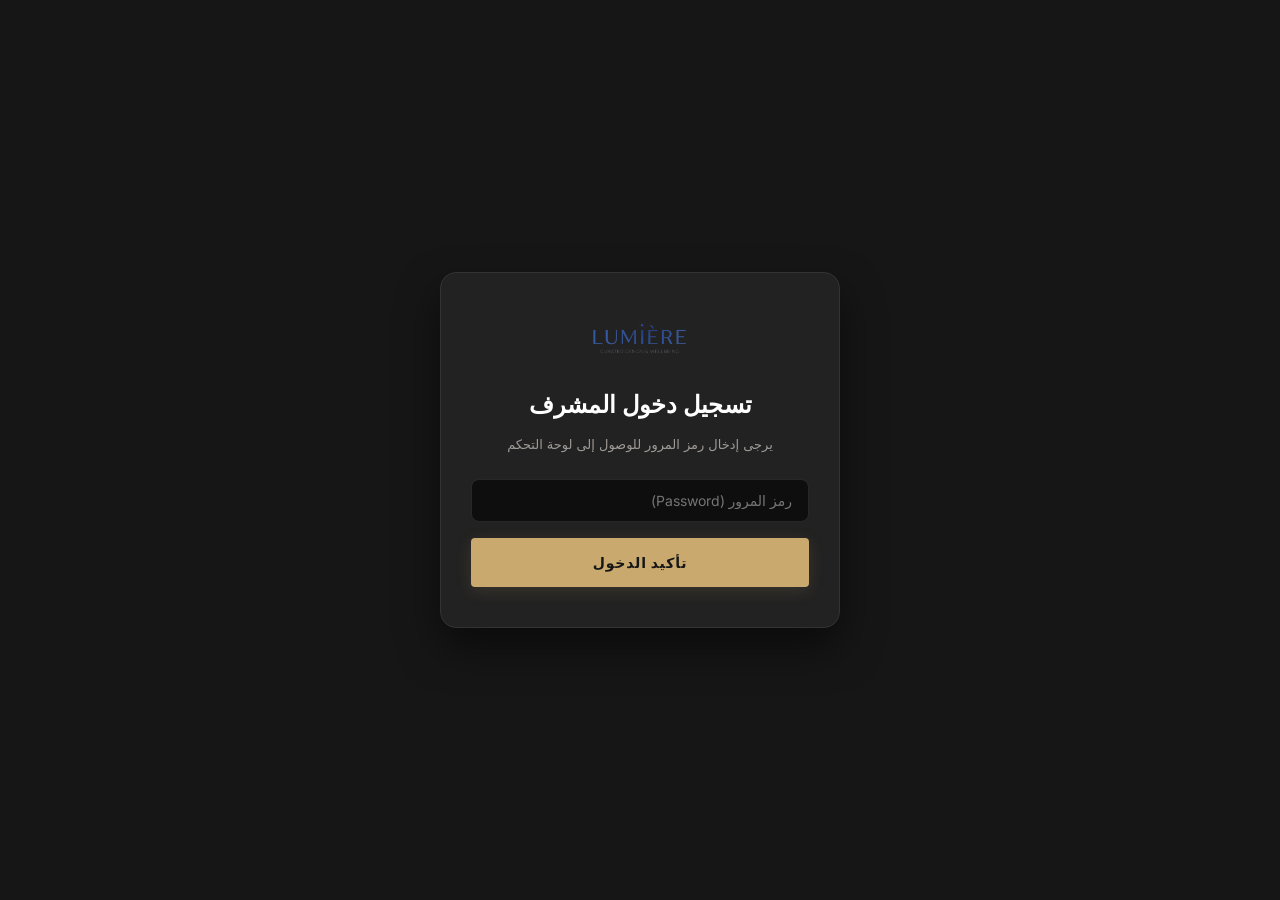
==== commit 599b9764: "M" ====
--- a/admin.html
+++ b/admin.html
@@ -11,16 +11,18 @@
   <style>
     /* Admin Panel Specific Styling (Premium Dark Theme) */
     :root {
-      --admin-bg: #090909;
-      --admin-card: rgba(20, 20, 20, 0.6);
-      --admin-border: rgba(201, 169, 110, 0.15);
-      --admin-text: #f5f5f5;
+      --admin-bg: #161616;
+      --admin-card: #222222;
+      --admin-border: #333333;
+      --admin-text: #eeeeee;
+      --admin-text-secondary: #9e9b97;
+      --accent: #c9a96e;
     }
     
     body.admin-theme {
       background-color: var(--admin-bg);
       color: var(--admin-text);
-      font-family: 'Inter', system-ui, sans-serif;
+      font-family: var(--font-sans, system-ui, sans-serif);
       padding-top: 40px;
     }
     
@@ -28,7 +30,7 @@
     .login-overlay {
       position: fixed;
       top: 0; left: 0; right: 0; bottom: 0;
-      background: #090909;
+      background: var(--admin-bg);
       z-index: 9999;
       display: flex;
       align-items: center;
@@ -42,7 +44,7 @@
       pointer-events: none;
     }
     .login-card {
-      background: rgba(18, 18, 18, 0.75);
+      background: var(--admin-card);
       border: 1px solid var(--admin-border);
       border-radius: 16px;
       padding: 40px 30px;
@@ -107,16 +109,20 @@
     }
     .logout-btn {
       padding: 8px 16px;
-      border: 1px solid rgba(224, 85, 85, 0.4);
-      border-radius: 8px;
+      border: 1.5px solid rgba(255, 255, 255, 0.15);
+      border-radius: var(--radius-sm, 4px);
+      color: var(--grey-400, #9e9b97);
+      font-size: 12px;
+      font-weight: 600;
+      letter-spacing: 0.05em;
+      transition: all 0.3s var(--ease-out, ease-out);
+      background: transparent;
+      cursor: pointer;
+    }
+    .logout-btn:hover {
       color: #e05555;
-      font-size: 13px;
-      font-weight: 600;
-      transition: all 0.3s;
-    }
-    .logout-btn:hover {
-      background: rgba(220, 60, 60, 0.1);
       border-color: #e05555;
+      background: rgba(224, 85, 85, 0.05);
     }
     
     .admin-grid {
@@ -246,24 +252,30 @@
     }
     .add-benefit-btn {
       padding: 10px 16px;
-      background: rgba(255,255,255,0.05);
+      background: transparent;
       color: var(--white);
-      border-radius: 8px;
+      border-radius: var(--radius-sm, 4px);
       font-size: 13px;
       font-weight: 600;
-      border: 1px solid rgba(255,255,255,0.1);
-      transition: all 0.3s;
+      border: 1.5px solid rgba(255,255,255,0.15);
+      transition: all 0.3s var(--ease-out, ease-out);
     }
     .add-benefit-btn:hover {
       border-color: var(--accent);
+      background: rgba(201, 169, 110, 0.05);
       color: var(--accent);
     }
     .remove-benefit-btn {
       padding: 0 12px;
-      background: rgba(220, 60, 60, 0.1);
+      background: rgba(220, 60, 60, 0.08);
       color: #e05555;
-      border-radius: 8px;
-      font-size: 14px;
+      border: 1px solid rgba(220, 60, 60, 0.15);
+      border-radius: var(--radius-sm, 4px);
+      font-size: 13px;
+      transition: all 0.25s ease;
+    }
+    .remove-benefit-btn:hover {
+      background: rgba(220, 60, 60, 0.15);
     }
     
     /* Submit Button */
@@ -271,22 +283,24 @@
       width: 100%;
       padding: 16px;
       background: var(--accent);
-      color: var(--black);
-      font-size: 15px;
+      color: #161616;
+      font-size: 14px;
       font-weight: 700;
-      border-radius: 12px;
-      transition: all 0.3s;
-      box-shadow: 0 4px 16px rgba(201, 169, 110, 0.2);
+      border-radius: var(--radius-sm, 4px);
+      letter-spacing: 0.06em;
+      text-transform: uppercase;
+      transition: all 0.3s var(--ease-out, ease-out);
+      box-shadow: 0 4px 16px rgba(201, 169, 110, 0.15);
       margin-top: 10px;
     }
     .submit-btn:hover:not(:disabled) {
-      transform: translateY(-2px);
-      box-shadow: 0 6px 20px rgba(201, 169, 110, 0.35);
-      filter: brightness(1.1);
+      transform: translateY(-1px);
+      background: #b5955c;
+      box-shadow: 0 6px 20px rgba(201, 169, 110, 0.28);
     }
     .submit-btn:disabled {
-      background: #333;
-      color: #666;
+      background: #252525;
+      color: #555;
       box-shadow: none;
       cursor: not-allowed;
     }
@@ -345,6 +359,151 @@
     }
     .toast-copy.is-visible {
       opacity: 1;
+    }
+    
+    /* Tabs System */
+    .admin-tabs {
+      display: flex;
+      gap: 16px;
+      margin-bottom: 32px;
+      border-bottom: 1.5px solid var(--admin-border);
+      padding-bottom: 8px;
+    }
+    .admin-tab-btn {
+      position: relative;
+      padding: 12px 28px;
+      font-size: 13px;
+      font-weight: 600;
+      color: var(--grey-400, #9e9b97);
+      border-radius: var(--radius-sm, 4px) var(--radius-sm, 4px) 0 0;
+      border: 1px solid transparent;
+      border-bottom: none;
+      transition: all 0.3s var(--ease-out, ease-out);
+      cursor: pointer;
+      background: transparent;
+      letter-spacing: 0.05em;
+      margin-bottom: -10px;
+    }
+    .orders-badge {
+      position: absolute;
+      top: -4px;
+      right: -4px;
+      background: #e74c3c;
+      color: #ffffff;
+      border-radius: 50%;
+      min-width: 18px;
+      height: 18px;
+      font-size: 10px;
+      font-weight: 700;
+      display: flex;
+      align-items: center;
+      justify-content: center;
+      padding: 0 4px;
+      box-shadow: 0 2px 6px rgba(231, 76, 60, 0.4);
+      line-height: 1;
+      border: 1.5px solid var(--admin-bg, #0a0a0a);
+      box-sizing: border-box;
+      z-index: 5;
+    }
+    .admin-tab-btn:hover {
+      color: var(--white);
+      background: rgba(255, 255, 255, 0.02);
+    }
+    .admin-tab-btn.active {
+      color: #161616;
+      background: var(--accent);
+      border-color: var(--accent);
+      font-weight: 700;
+    }
+    
+    /* Orders Table (Premium Clean UI) */
+    .orders-table-wrap {
+      overflow-x: auto;
+      margin-top: 10px;
+      border: 1px solid var(--admin-border);
+      border-radius: var(--radius-md, 8px);
+      background: var(--admin-card);
+      backdrop-filter: blur(12px);
+      -webkit-backdrop-filter: blur(12px);
+    }
+    .orders-table {
+      width: 100%;
+      border-collapse: collapse;
+      text-align: right;
+      font-size: 13.5px;
+      color: var(--admin-text);
+    }
+    .orders-table th, .orders-table td {
+      padding: 16px 20px;
+      border-bottom: 1px solid var(--admin-border);
+      vertical-align: middle;
+    }
+    .orders-table th {
+      color: var(--accent);
+      font-family: var(--font-sans, sans-serif);
+      font-weight: 700;
+      text-transform: uppercase;
+      font-size: 11.5px;
+      letter-spacing: 0.08em;
+      background: rgba(0, 0, 0, 0.2);
+      border-bottom: 1.5px solid var(--admin-border);
+    }
+    .orders-table tr:last-child td {
+      border-bottom: none;
+    }
+    .orders-table tr:hover td {
+      background: rgba(255, 255, 255, 0.03);
+    }
+    
+    /* Status Select Dropdown */
+    .status-select {
+      padding: 6px 12px;
+      background: #161616;
+      border: 1.5px solid var(--admin-border);
+      border-radius: var(--radius-sm, 4px);
+      font-size: 12px;
+      font-weight: 700;
+      transition: all 0.25s var(--ease-out, ease-out);
+      cursor: pointer;
+      outline: none;
+    }
+    .status-select:focus {
+      border-color: var(--accent);
+      box-shadow: 0 0 0 2px rgba(201, 169, 110, 0.18);
+    }
+    .status-select.pending {
+      color: var(--accent);
+      border-color: rgba(201, 169, 110, 0.3);
+      background: rgba(201, 169, 110, 0.08);
+    }
+    .status-select.shipped {
+      color: #70a1ff;
+      border-color: rgba(112, 161, 255, 0.3);
+      background: rgba(112, 161, 255, 0.08);
+    }
+    .status-select.delivered {
+      color: #2ecc71;
+      border-color: rgba(46, 204, 113, 0.3);
+      background: rgba(46, 204, 113, 0.08);
+    }
+    
+    /* Empty orders state */
+    .orders-empty {
+      text-align: center;
+      padding: 50px 20px;
+      color: var(--grey-400, #9e9b97);
+      font-style: italic;
+    }
+    
+    /* Call link */
+    .phone-link {
+      color: var(--accent);
+      text-decoration: underline;
+      font-weight: 600;
+      transition: color 0.2s;
+    }
+    .phone-link:hover {
+      color: #b5955c;
     }
   </style>
 </head>
@@ -380,161 +539,192 @@
     <header class="admin-header">
       <div class="admin-brand">
         <img src="images/removebg-preview.png" alt="Lumière" class="admin-logo" />
-        <span class="admin-title-text">LUMIÈRE — إدارة المنتجات</span>
+        <span class="admin-title-text">LUMIÈRE — لوحة التحكم</span>
       </div>
       <button class="logout-btn" id="logout-btn">تسجيل الخروج</button>
     </header>
 
-    <div class="admin-grid">
-      <!-- الجزء الأيمن: نموذج إضافة منتج -->
-      <section class="admin-box">
-        <h2 class="box-title">إضافة منتج جديد</h2>
-        
-        <div id="status-container" style="margin-bottom: 20px;"></div>
-
-        <form class="a-form" id="add-product-form">
+    <div class="admin-tabs">
+      <button class="admin-tab-btn active" data-tab="tab-add-product">إضافة منتج جديد</button>
+      <button class="admin-tab-btn" data-tab="tab-orders" id="tab-btn-orders">
+        إدارة الطلبيات
+        <span class="orders-badge" id="orders-badge" style="display: none;">0</span>
+      </button>
+    </div>
+
+    <!-- التبويب الأول: إضافة منتج -->
+    <div id="tab-add-product" class="admin-tab-content">
+      <div class="admin-grid">
+        <!-- الجزء الأيمن: نموذج إضافة منتج -->
+        <section class="admin-box">
+          <h2 class="box-title">إضافة منتج جديد</h2>
           
-          <div class="a-row-2">
-            <!-- اسم المنتج -->
+          <div id="status-container" style="margin-bottom: 20px;"></div>
+
+          <form class="a-form" id="add-product-form">
+            
+            <div class="a-row-2">
+              <!-- اسم المنتج -->
+              <div class="a-group">
+                <label class="a-label" for="p-name">اسم المنتج *</label>
+                <input type="text" id="p-name" class="a-input" placeholder="مثال: Sérum Éclat Intense" required />
+              </div>
+              
+              <!-- معرف المنتج Slug -->
+              <div class="a-group">
+                <label class="a-label" for="p-id">المعرف الفريد (ID/Slug) *</label>
+                <input type="text" id="p-id" class="a-input" placeholder="مثال: serum-eclat (أحرف صغيرة وشرطات)" required />
+              </div>
+            </div>
+
+            <div class="a-row-2">
+              <!-- الماركة والتفصيل -->
+              <div class="a-group">
+                <label class="a-label" for="p-brand">العلامة التجارية والنوع *</label>
+                <input type="text" id="p-brand" class="a-input" placeholder="مثال: Lumière · Sérum" required />
+              </div>
+
+              <!-- الحجم -->
+              <div class="a-group">
+                <label class="a-label" for="p-volume">الحجم / السعة *</label>
+                <input type="text" id="p-volume" class="a-input" placeholder="مثال: 30 ml أو 120 ml" required />
+              </div>
+            </div>
+
+            <div class="a-row-2">
+              <!-- السعر الحالي -->
+              <div class="a-group">
+                <label class="a-label" for="p-price">السعر الحالي (DA) *</label>
+                <input type="number" id="p-price" class="a-input" min="0" placeholder="مثال: 5900" required />
+              </div>
+
+              <!-- السعر القديم (اختياري) -->
+              <div class="a-group">
+                <label class="a-label" for="p-oldprice">السعر قبل التخفيض (اختياري)</label>
+                <input type="number" id="p-oldprice" class="a-input" min="0" placeholder="مثال: 7500" />
+              </div>
+            </div>
+
+            <div class="a-row-2">
+              <!-- التصنيف -->
+              <div class="a-group">
+                <label class="a-label" for="p-category">التصنيف *</label>
+                <select id="p-category" class="a-select" required>
+                  <option value="soins">عناية بالبشرة (Soins)</option>
+                  <option value="cheveux">عناية بالشعر (Cheveux)</option>
+                  <option value="parfums">عطور (Parfums)</option>
+                </select>
+              </div>
+
+              <!-- الشارة الترويجية -->
+              <div class="a-group">
+                <label class="a-label" for="p-tag">الشارة الترويجية (Tag)</label>
+                <input type="text" id="p-tag" class="a-input" placeholder="مثال: Bestseller, Nouveau, Exclusif" />
+              </div>
+            </div>
+
+            <div class="a-row-2">
+              <!-- النجوم التقييم -->
+              <div class="a-group">
+                <label class="a-label" for="p-stars">التقييم (النجوم) *</label>
+                <select id="p-stars" class="a-select" required>
+                  <option value="5">5 نجوم (★★★★★)</option>
+                  <option value="4">4 نجوم (★★★★☆)</option>
+                  <option value="3">3 نجوم (★★★☆☆)</option>
+                </select>
+              </div>
+              
+              <!-- لا شيء آخر حالياً -->
+              <div class="a-group"></div>
+            </div>
+
+            <!-- الوصف -->
             <div class="a-group">
-              <label class="a-label" for="p-name">اسم المنتج *</label>
-              <input type="text" id="p-name" class="a-input" placeholder="مثال: Sérum Éclat Intense" required />
+              <label class="a-label" for="p-desc">الوصف القصير للمنتج *</label>
+              <textarea id="p-desc" class="a-textarea" rows="3" placeholder="اكتب وصفاً موجزاً وجذاباً للمنتج..." required></textarea>
             </div>
+
+            <!-- فوائد ومميزات المنتج -->
+            <div class="a-group">
+              <label class="a-label">فوائد ومميزات المنتج (Benefits Checklist) *</label>
+              <div class="benefits-builder" id="benefits-container">
+                <div class="benefit-input-row">
+                  <input type="text" class="a-input benefit-input" placeholder="مثال: إشراقة طبيعية وفورية للبشرة" required />
+                  <button type="button" class="remove-benefit-btn" onclick="removeBenefitRow(this)">✕</button>
+                </div>
+              </div>
+              <button type="button" class="add-benefit-btn" id="add-benefit-row-btn" style="align-self:flex-start; margin-top:8px;">+ إضافة فائدة أخرى</button>
+            </div>
+
+            <!-- رفع الصورة -->
+            <div class="a-group">
+              <label class="a-label">صورة المنتج *</label>
+              <div class="a-upload" id="upload-area">
+                <span class="upload-icon"><svg class="icon-svg icon-camera" viewBox="0 0 24 24" fill="none" stroke="currentColor" stroke-width="1.8" stroke-linecap="round" stroke-linejoin="round"><path d="M23 19a2 2 0 0 1-2 2H3a2 2 0 0 1-2-2V8a2 2 0 0 1 2-2h4l2-3h6l2 3h4a2 2 0 0 1 2 2z"/><circle cx="12" cy="13" r="4"/></svg></span>
+                <span class="upload-text" id="upload-status-text">اسحب الصورة هنا أو اضغط للاختيار</span>
+                <input type="file" id="p-image-file" accept="image/*" style="display:none" required />
+              </div>
+              
+              <div class="upload-preview-wrap" id="upload-preview-wrap">
+                <img id="preview-thumbnail" class="upload-preview-img" src="" alt="Preview" />
+                <span class="upload-remove" id="preview-remove">إزالة الصورة ✕</span>
+              </div>
+            </div>
+
+            <!-- زر الحفظ -->
+            <button type="submit" class="submit-btn" id="save-btn">حفظ ونشر المنتج <svg class="icon-svg icon-rocket" viewBox="0 0 24 24" fill="none" stroke="currentColor" stroke-width="1.8" stroke-linecap="round" stroke-linejoin="round"><path d="M4.5 16.5c-1.5 1.25-2.5 3.5-2.5 3.5s2.25-1 3.5-2.5M15 9l-9 9M9 15l-3 3M12 12l-3 3M18 3s-3.5 0-7 3.5c-3.5 3.5-3.5 7-3.5 7s1.5 1.5 3.5.5c2-1 2.5-2.5 3.5-3.5l6-6c1-1 1.5-2.5 1-4.5Z"/></svg></button>
+
+          </form>
+        </section>
+
+        <!-- الجزء الأيسر: معاينة الكارت الحية -->
+        <aside class="admin-preview-sticky">
+          <div class="admin-box" style="padding: 20px;">
+            <h2 class="box-title" style="margin-bottom:15px; font-size:16px;">المعاينة الحية للكارت (Live Preview)</h2>
             
-            <!-- معرف المنتج Slug -->
-            <div class="a-group">
-              <label class="a-label" for="p-id">المعرف الفريد (ID/Slug) *</label>
-              <input type="text" id="p-id" class="a-input" placeholder="مثال: serum-eclat (أحرف صغيرة وشرطات)" required />
+            <div id="live-preview-container">
+              <!-- سيتم توليد المعاينة هنا ديناميكياً -->
+              <div class="preview-placeholder-card" id="preview-placeholder">
+                قم بتعبئة البيانات ورفع صورة لعرض المعاينة الحية هنا...
+              </div>
             </div>
           </div>
-
-          <div class="a-row-2">
-            <!-- الماركة والتفصيل -->
-            <div class="a-group">
-              <label class="a-label" for="p-brand">العلامة التجارية والنوع *</label>
-              <input type="text" id="p-brand" class="a-input" placeholder="مثال: Lumière · Sérum" required />
-            </div>
-
-            <!-- الحجم -->
-            <div class="a-group">
-              <label class="a-label" for="p-volume">الحجم / السعة *</label>
-              <input type="text" id="p-volume" class="a-input" placeholder="مثال: 30 ml أو 120 ml" required />
-            </div>
-          </div>
-
-          <div class="a-row-2">
-            <!-- السعر الحالي -->
-            <div class="a-group">
-              <label class="a-label" for="p-price">السعر الحالي (DA) *</label>
-              <input type="number" id="p-price" class="a-input" min="0" placeholder="مثال: 5900" required />
-            </div>
-
-            <!-- السعر القديم (اختياري) -->
-            <div class="a-group">
-              <label class="a-label" for="p-oldprice">السعر قبل التخفيض (اختياري)</label>
-              <input type="number" id="p-oldprice" class="a-input" min="0" placeholder="مثال: 7500" />
-            </div>
-          </div>
-
-          <div class="a-row-2">
-            <!-- التصنيف -->
-            <div class="a-group">
-              <label class="a-label" for="p-category">التصنيف *</label>
-              <select id="p-category" class="a-select" required>
-                <option value="soins">عناية بالبشرة (Soins)</option>
-                <option value="cheveux">عناية بالشعر (Cheveux)</option>
-                <option value="parfums">عطور (Parfums)</option>
-              </select>
-            </div>
-
-            <!-- الشارة الترويجية -->
-            <div class="a-group">
-              <label class="a-label" for="p-tag">الشارة الترويجية (Tag)</label>
-              <input type="text" id="p-tag" class="a-input" placeholder="مثال: Bestseller, Nouveau, Exclusif" />
-            </div>
-          </div>
-
-          <div class="a-row-2">
-            <!-- النجوم التقييم -->
-            <div class="a-group">
-              <label class="a-label" for="p-stars">التقييم (النجوم) *</label>
-              <select id="p-stars" class="a-select" required>
-                <option value="5">5 نجوم (★★★★★)</option>
-                <option value="4">4 نجوم (★★★★☆)</option>
-                <option value="3">3 نجوم (★★★☆☆)</option>
-              </select>
-            </div>
-            
-            <!-- لا شيء آخر حالياً -->
-            <div class="a-group"></div>
-          </div>
-
-          <!-- الوصف -->
-          <div class="a-group">
-            <label class="a-label" for="p-desc">الوصف القصير للمنتج *</label>
-            <textarea id="p-desc" class="a-textarea" rows="3" placeholder="اكتب وصفاً موجزاً وجذاباً للمنتج..." required></textarea>
-          </div>
-
-          <!-- فوائد ومميزات المنتج -->
-          <div class="a-group">
-            <label class="a-label">فوائد ومميزات المنتج (Benefits Checklist) *</label>
-            <div class="benefits-builder" id="benefits-container">
-              <div class="benefit-input-row">
-                <input type="text" class="a-input benefit-input" placeholder="مثال: إشراقة طبيعية وفورية للبشرة" required />
-                <button type="button" class="remove-benefit-btn" onclick="removeBenefitRow(this)">✕</button>
-              </div>
-            </div>
-            <button type="button" class="add-benefit-btn" id="add-benefit-row-btn" style="align-self:flex-start; margin-top:8px;">+ إضافة فائدة أخرى</button>
-          </div>
-
-          <!-- رفع الصورة -->
-          <div class="a-group">
-            <label class="a-label">صورة المنتج *</label>
-            <div class="a-upload" id="upload-area">
-              <span class="upload-icon">📸</span>
-              <span class="upload-text" id="upload-status-text">اسحب الصورة هنا أو اضغط للاختيار</span>
-              <input type="file" id="p-image-file" accept="image/*" style="display:none" required />
-            </div>
-            
-            <div class="upload-preview-wrap" id="upload-preview-wrap">
-              <img id="preview-thumbnail" class="upload-preview-img" src="" alt="Preview" />
-              <span class="upload-remove" id="preview-remove">إزالة الصورة ✕</span>
-            </div>
-          </div>
-
-          <!-- زر الحفظ -->
-          <button type="submit" class="submit-btn" id="save-btn">حفظ ونشر المنتج 🚀</button>
-
-        </form>
-      </section>
-
-      <!-- الجزء الأيسر: معاينة الكارت الحية -->
-      <aside class="admin-preview-sticky">
-        <div class="admin-box" style="padding: 20px;">
-          <h2 class="box-title" style="margin-bottom:15px; font-size:16px;">المعاينة الحية للكارت (Live Preview)</h2>
-          
-          <div id="live-preview-container">
-            <!-- سيتم توليد المعاينة هنا ديناميكياً -->
-            <div class="preview-placeholder-card" id="preview-placeholder">
-              قم بتعبئة البيانات ورفع صورة لعرض المعاينة الحية هنا...
-            </div>
-          </div>
+        </aside>
+      </div>
+    </div>
+
+    <!-- التبويب الثاني: إدارة الطلبيات -->
+    <div id="tab-orders" class="admin-tab-content" style="display:none">
+      <div class="admin-box">
+        <h2 class="box-title">سجل الطلبيات الواردة (Orders Dashboard)</h2>
+        
+        <div id="orders-status-container" style="margin-bottom: 20px;"></div>
+        
+        <div class="orders-table-wrap">
+          <table class="orders-table">
+            <thead>
+              <tr>
+                <th style="width: 140px;">تاريخ الطلب</th>
+                <th>الزبون</th>
+                <th>رقم الهاتف</th>
+                <th>الولاية / العنوان</th>
+                <th>المنتجات المطلوبة</th>
+                <th>المجموع الإجمالي</th>
+                <th>طريقة الدفع</th>
+                <th style="width: 150px;">حالة الطلبية</th>
+              </tr>
+            </thead>
+            <tbody id="orders-table-body">
+              <!-- سيتم ملء البيانات هنا جافاسكريبت -->
+            </tbody>
+          </table>
         </div>
-      </aside>
+      </div>
     </div>
 
-  </div>
-
   <div class="toast-copy" id="toast-copy">تم نسخ RIP!</div>
 
-  <!-- Firebase SDKs compat -->
-  <script src="https://www.gstatic.com/firebasejs/10.8.0/firebase-app-compat.js"></script>
-  <script src="https://www.gstatic.com/firebasejs/10.8.0/firebase-firestore-compat.js"></script>
-  <script src="https://www.gstatic.com/firebasejs/10.8.0/firebase-storage-compat.js"></script>
-  <script src="https://www.gstatic.com/firebasejs/10.8.0/firebase-auth-compat.js"></script>
-
-  <!-- Shared Firebase Config -->
-  <script src="firebase-config.js"></script>
+
 
   <script>
     /* =========================================================
@@ -556,6 +746,12 @@
     function showAdminContent() {
       loginOverlay.classList.add('hidden');
       adminContent.style.display = 'block';
+      // Fetch badge count immediately upon login or load
+      setTimeout(() => {
+        if (typeof checkPendingOrdersCount === 'function') {
+          checkPendingOrdersCount();
+        }
+      }, 300);
     }
 
     loginForm.addEventListener('submit', (e) => {
@@ -780,7 +976,7 @@
     }
 
     /* =========================================================
-       🔥 SUBMIT PRODUCT DATA TO FIREBASE
+       🔥 PRODUCT DATA MANAGEMENT (STATIC)
     ========================================================= */
     const addProductForm = document.getElementById('add-product-form');
     const statusContainer = document.getElementById('status-container');
@@ -792,13 +988,7 @@
       // Clear previous status
       statusContainer.innerHTML = '';
 
-      if (!firebaseInitialized) {
-        showStatus('error', 'لا يمكن حفظ المنتج: لم يتم تهيئة Firebase بنجاح. يرجى تعديل مفاتيح الإعداد في الملف `firebase-config.js`.');
-        return;
-      }
-
-      const file = fileInput.files[0];
-      if (!file) {
+      if (!loadedImageBase64) {
         showStatus('error', 'يرجى اختيار صورة للمنتج أولاً.');
         return;
       }
@@ -815,64 +1005,243 @@
         return;
       }
 
-      // Disable inputs
-      saveBtn.disabled = true;
-      saveBtn.textContent = 'جاري رفع صورة المنتج...';
-
       try {
-        const pId = fId.value.trim();
-        
-        // 1. Upload file to Firebase Storage
-        const fileExt = file.name.split('.').pop();
-        const storageRef = storage.ref(`products/${pId}_${Date.now()}.${fileExt}`);
-        const uploadTask = await storageRef.put(file);
-        const imageUrl = await uploadTask.ref.getDownloadURL();
-        
-        saveBtn.textContent = 'جاري نشر البيانات في قاعدة البيانات...';
-
-        // 2. Prepare payload
-        const productPayload = {
-          id: pId,
+        const newProduct = {
+          id: fId.value.trim(),
           name: fName.value.trim(),
           brand: fBrand.value.trim(),
-          desc: fDesc.value.trim(),
+          volume: fVolume.value.trim(),
           price: parseFloat(fPrice.value),
           oldPrice: fOldPrice.value ? parseFloat(fOldPrice.value) : null,
-          img: imageUrl,
+          category: fCategory.value,
           tag: fTag.value.trim() || 'Nouveau',
           stars: parseInt(fStars.value, 10),
-          category: fCategory.value,
-          volume: fVolume.value.trim(),
+          desc: fDesc.value.trim(),
           benefits: benefits,
-          createdAt: firebase.firestore.FieldValue.serverTimestamp()
+          img: loadedImageBase64,
+          createdAt: Date.now()
         };
 
-        // 3. Save to Firestore doc
-        await db.collection('products').doc(pId).set(productPayload);
-
-        showStatus('success', `تم نشر المنتج <strong>"${productPayload.name}"</strong> بنجاح! تم حفظ البيانات والوصول للمتجر ديناميكياً.`);
+        // Load existing smart_pick_products from localStorage
+        let products = [];
+        try {
+          products = JSON.parse(localStorage.getItem('smart_pick_products')) || [];
+        } catch (err) {
+          products = [];
+        }
+
+        products.push(newProduct);
+        localStorage.setItem('smart_pick_products', JSON.stringify(products));
+
+        showStatus('success', `تم حفظ ونشر المنتج <strong>"${newProduct.name}"</strong> بنجاح!`);
+
+        // Reset form
+        addProductForm.reset();
+        fId.removeAttribute('data-user-edited'); // Clear user edited state
         
-        // Reset form completely
-        addProductForm.reset();
-        previewRemove.click();
-        
-        // Reset dynamic benefits except the first row
+        // Reset image preview
+        if (previewRemove) {
+          previewRemove.click();
+        }
+
+        // Reset benefits container
         const rows = benefitsContainer.querySelectorAll('.benefit-input-row');
         for (let i = 1; i < rows.length; i++) {
           rows[i].remove();
         }
+
+        // Update live preview
+        updateLivePreview();
+      } catch (error) {
+        console.error("Error saving product to localStorage:", error);
+        showStatus('error', `حدث خطأ أثناء حفظ ونشر المنتج: ${error.message}`);
+      }
+    });
+
+    /* =========================================================
+       📋 TABS CONTROLLER
+    ========================================================= */
+    const tabBtns = document.querySelectorAll('.admin-tab-btn');
+    const tabContents = document.querySelectorAll('.admin-tab-content');
+
+    tabBtns.forEach(btn => {
+      btn.addEventListener('click', () => {
+        tabBtns.forEach(b => b.classList.remove('active'));
+        tabContents.forEach(c => c.style.display = 'none');
+
+        btn.classList.add('active');
+        const targetId = btn.dataset.tab;
+        document.getElementById(targetId).style.display = 'block';
+
+        if (targetId === 'tab-orders') {
+          loadOrdersFromFirestore();
+        }
+      });
+    });
+
+    /* =========================================================
+       📦 ORDERS DASHBOARD LOADER & STATUS UPDATER
+    ========================================================= */
+    const ordersTableBody = document.getElementById('orders-table-body');
+    const ordersStatusContainer = document.getElementById('orders-status-container');
+
+    function showOrderStatusMsg(type, msg) {
+      ordersStatusContainer.innerHTML = `<div class="status-msg status-msg--${type}">${msg}</div>`;
+      setTimeout(() => {
+        ordersStatusContainer.innerHTML = '';
+      }, 4000);
+    }
+
+    function updateBadgeUI(count) {
+      const badge = document.getElementById('orders-badge');
+      if (!badge) return;
+      if (count > 0) {
+        badge.textContent = count;
+        badge.style.display = 'flex';
+      } else {
+        badge.style.display = 'none';
+      }
+    }
+
+    async function checkPendingOrdersCount() {
+      try {
+        const response = await fetch('get_orders.php');
+        const ordersList = await response.json();
+        if (Array.isArray(ordersList)) {
+          const pendingCount = ordersList.filter(order => {
+            const status = order.status || 'pending';
+            return status === 'pending' || status === 'قيد المعالجة';
+          }).length;
+          updateBadgeUI(pendingCount);
+        }
+      } catch (error) {
+        console.error("Error fetching pending orders count for badge:", error);
+      }
+    }
+
+    async function loadOrdersFromFirestore() {
+      ordersTableBody.innerHTML = `<tr><td colspan="8" style="text-align:center; padding: 40px;">جاري تحميل الطلبيات...</td></tr>`;
+
+      console.log("Attempting to load orders from local MySQL database...");
+      try {
+        const response = await fetch('get_orders.php');
+        if (!response.ok) {
+          throw new Error(`HTTP error! status: ${response.status}`);
+        }
+        const ordersList = await response.json();
         
-        // Refresh preview
-        updateLivePreview();
+        if (!Array.isArray(ordersList) || ordersList.length === 0) {
+          console.log("No orders found in MySQL database.");
+          ordersTableBody.innerHTML = `<tr><td colspan="8" class="orders-empty">لا توجد طلبات مسجلة حتى الآن.</td></tr>`;
+          updateBadgeUI(0);
+          return;
+        }
+
+        console.log(`Successfully fetched ${ordersList.length} orders from MySQL.`);
+
+        // Update badge dynamically with the fetched list
+        const pendingCount = ordersList.filter(order => {
+          const status = order.status || 'pending';
+          return status === 'pending' || status === 'قيد المعالجة';
+        }).length;
+        updateBadgeUI(pendingCount);
+
+        ordersTableBody.innerHTML = '';
+
+        ordersList.forEach(order => {
+          // Format date
+          let dateStr = '—';
+          if (order.createdAt && order.createdAt.seconds) {
+            const date = new Date(order.createdAt.seconds * 1000);
+            dateStr = date.toLocaleString('ar-DZ', {
+              year: 'numeric', month: 'short', day: 'numeric',
+              hour: '2-digit', minute: '2-digit'
+            });
+          }
+
+          // Format items
+          let itemsHtml = '';
+          if (order.items && Array.isArray(order.items)) {
+            itemsHtml = order.items.map(item => `${item.name} ×${item.quantity}`).join('<br>');
+          } else if (order.items && typeof order.items === 'object') {
+            // Object format { productName: qty, ... }
+            itemsHtml = Object.entries(order.items).map(([name, qty]) => `${name} ×${qty}`).join('<br>');
+          } else {
+            // Single product format (express checkout)
+            itemsHtml = `${order.productName || order.product || 'منتج غير معروف'}<br><small style="color:#888;">${order.bundle || '—'}</small>`;
+          }
+
+          // Format payment method
+          const isBaridi = order.paymentMethod === 'baridimob' || order.isBaridi;
+          const payMethod = isBaridi
+            ? `<svg class="icon-svg icon-card" viewBox="0 0 24 24" fill="none" stroke="currentColor" stroke-width="1.8" stroke-linecap="round" stroke-linejoin="round"><rect x="2" y="5" width="20" height="14" rx="2"/><line x1="2" y1="10" x2="22" y2="10"/></svg> بريدي موب<br><small style="color:#888;">رقم العملية: ${order.transactionNumber || order.txNumber || '—'}</small>`
+            : `<svg class="icon-svg icon-cash" viewBox="0 0 24 24" fill="none" stroke="currentColor" stroke-width="1.8" stroke-linecap="round" stroke-linejoin="round"><rect x="2" y="6" width="20" height="12" rx="2"/><circle cx="12" cy="12" r="2"/><path d="M6 12h.01M18 12h.01"/></svg> الدفع عند الاستلام`;
+
+          // Format status dropdown (normalize values to English keys for select/CSS)
+          let status = order.status || 'pending';
+          if (status === 'قيد المعالجة') status = 'pending';
+          if (status === 'تم الشحن') status = 'shipped';
+          if (status === 'تم التوصيل') status = 'delivered';
+
+          const row = document.createElement('tr');
+          row.innerHTML = `
+            <td><span style="font-size:12px; color:#888;">${dateStr}</span></td>
+            <td><strong>${order.fullname || order.name || '—'}</strong></td>
+            <td><a href="tel:${order.phone}" class="phone-link" dir="ltr">${order.phone || '—'}</a></td>
+            <td>${order.wilaya || '—'}<br><small style="color:#888;">${order.address || '—'}</small></td>
+            <td>${itemsHtml}</td>
+            <td><strong style="color:var(--accent);">${(order.total || 0).toLocaleString('fr-DZ')} DA</strong></td>
+            <td>${payMethod}</td>
+            <td>
+              <select class="status-select ${status}" onchange="updateOrderStatus('${order.id}', this)">
+                <option value="pending" ${status === 'pending' ? 'selected' : ''}>قيد المعالجة</option>
+                <option value="shipped" ${status === 'shipped' ? 'selected' : ''}>تم الشحن</option>
+                <option value="delivered" ${status === 'delivered' ? 'selected' : ''}>تم التوصيل</option>
+              </select>
+            </td>
+          `;
+          ordersTableBody.appendChild(row);
+        });
 
       } catch (error) {
-        console.error("Firebase upload error:", error);
-        showStatus('error', `حدث خطأ أثناء رفع المنتج: ${error.message}`);
-      } finally {
-        saveBtn.disabled = false;
-        saveBtn.textContent = 'حفظ ونشر المنتج 🚀';
-      }
-    });
+        console.error("Critical: Error occurred while fetching orders. Check connection or database script:", error);
+        ordersTableBody.innerHTML = `<tr><td colspan="8" class="orders-empty" style="color:#e05555;">حدث خطأ أثناء تحميل الطلبيات: ${error.message}</td></tr>`;
+      }
+    }
+
+    async function updateOrderStatus(orderId, selectEl) {
+      const newStatus = selectEl.value;
+      
+      // Update dropdown classes for dynamic coloring
+      selectEl.className = `status-select ${newStatus}`;
+
+      try {
+        const response = await fetch('update_order.php', {
+          method: 'POST',
+          headers: {
+            'Content-Type': 'application/json'
+          },
+          body: JSON.stringify({
+            orderId: orderId,
+            status: newStatus
+          })
+        });
+        const result = await response.json();
+        if (result.success) {
+          showOrderStatusMsg('success', 'تم تحديث حالة الطلبية بنجاح!');
+          checkPendingOrdersCount();
+        } else {
+          showOrderStatusMsg('error', `فشل تحديث حالة الطلبية: ${result.message}`);
+        }
+      } catch (error) {
+        console.error("Error updating status:", error);
+        showOrderStatusMsg('error', `فشل تحديث حالة الطلبية: ${error.message}`);
+      }
+    }
+
+    // Expose status updater to window object for inline event handler access
+    window.updateOrderStatus = updateOrderStatus;
+    window.loadOrdersFromFirestore = loadOrdersFromFirestore;
 
     function showStatus(type, msg) {
       const div = document.createElement('div');
--- a/style.css
+++ b/style.css
@@ -3451,3 +3451,129 @@
   color: #bbb;
 }
 
+/* ============================================================
+   🎨 INLINE SVG ICONS GENERAL STYLING
+   ============================================================ */
+.icon-svg {
+  display: inline-block;
+  width: 1.1em;
+  height: 1.1em;
+  vertical-align: -0.15em;
+  stroke: currentColor;
+  fill: none;
+  margin: 0 4px;
+  transition: transform 0.2s ease, stroke-width 0.2s ease;
+}
+
+/* Specific Sizes & Colors */
+.promo-banner .icon-svg {
+  width: 1.25em;
+  height: 1.25em;
+  color: #ff9f43; /* warm gold/orange for fire */
+  vertical-align: -0.22em;
+}
+
+.bundle-card__name .icon-svg,
+.express-form__label .icon-svg,
+.form__section-title .icon-svg,
+.faq-section__title .icon-svg,
+.baridimob-section__title .icon-svg,
+.receipt-section__title .icon-svg {
+  color: var(--accent);
+  width: 1.15em;
+  height: 1.15em;
+  vertical-align: -0.18em;
+}
+
+.receipt-submit-btn .icon-svg,
+.express-checkout__cta .icon-svg,
+.copy-rip-btn .icon-svg,
+.checkout__cta .icon-svg {
+  width: 1.25em;
+  height: 1.25em;
+  margin-right: 8px;
+  vertical-align: -0.2em;
+}
+
+.status-select-wrap .icon-svg {
+  margin-left: 4px;
+}
+
+/* ============================================================
+   🚚 DELIVERY TYPE HORIZONTAL CARDS
+   ============================================================ */
+.delivery-cards {
+  display: flex;
+  gap: 16px;
+  margin-top: 8px;
+  direction: rtl; /* Align RTL for Arabic layout */
+}
+.delivery-card {
+  flex: 1;
+  background: var(--white);
+  border: 1px solid var(--grey-200);
+  border-radius: 12px;
+  padding: 16px 12px;
+  cursor: pointer;
+  transition: all 0.3s cubic-bezier(0.25, 0.8, 0.25, 1);
+  text-align: center;
+  box-sizing: border-box;
+  display: flex;
+  justify-content: center;
+  align-items: center;
+  user-select: none;
+}
+.dark-mode .delivery-card {
+  background: rgba(18, 18, 18, 0.4);
+  border-color: #2a2a2a;
+}
+.delivery-card:hover {
+  border-color: var(--accent);
+  transform: translateY(-2px);
+}
+.delivery-card.is-selected {
+  border-color: var(--accent);
+  background: rgba(201, 169, 110, 0.05);
+  box-shadow: 0 4px 16px rgba(201, 169, 110, 0.12);
+}
+.dark-mode .delivery-card.is-selected {
+  background: rgba(201, 169, 110, 0.08);
+  box-shadow: 0 4px 20px rgba(0, 0, 0, 0.4);
+}
+.delivery-card__content {
+  display: flex;
+  flex-direction: column;
+  align-items: center;
+  gap: 8px;
+  width: 100%;
+}
+.delivery-card__icon {
+  color: var(--grey-400);
+  transition: color 0.3s ease, transform 0.3s ease;
+}
+.delivery-card__icon .icon-svg {
+  width: 1.6em;
+  height: 1.6em;
+  margin: 0;
+}
+.delivery-card.is-selected .delivery-card__icon {
+  color: var(--accent);
+  transform: scale(1.1);
+}
+.delivery-card__title {
+  font-size: 13.5px;
+  font-weight: 700;
+  color: var(--black);
+  margin-top: 4px;
+}
+.dark-mode .delivery-card__title {
+  color: var(--white);
+}
+.delivery-card__sub {
+  font-size: 11px;
+  color: var(--grey-500);
+}
+.dark-mode .delivery-card__sub {
+  color: var(--grey-400);
+}
+
